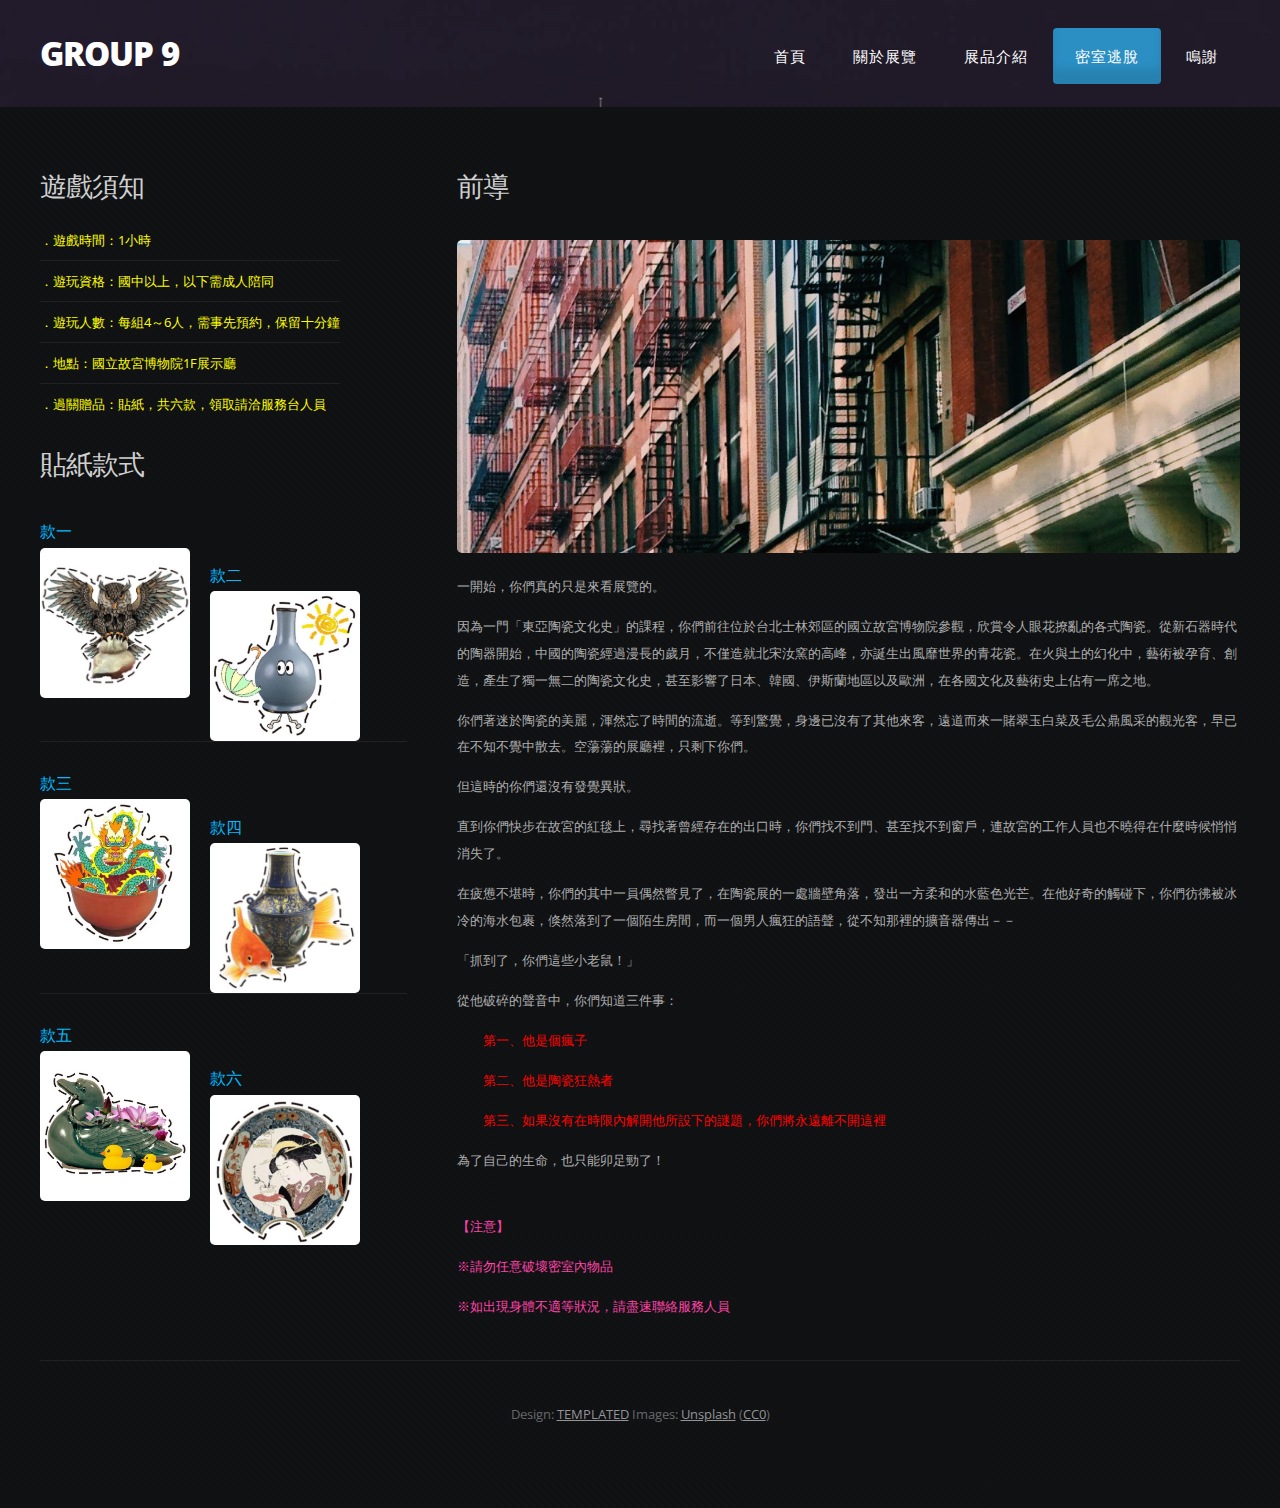
==== escape.html @ 2a30078f "Add files via upload" ====
<!DOCTYPE HTML>
<!--
	MegaCorp by TEMPLATED
    templated.co @templatedco
    Released for free under the Creative Commons Attribution 3.0 license (templated.co/license)
-->
<html>
	<head>
		<title>故宮陶瓷展與密室逃脫-密室逃脫</title>
		<meta http-equiv="content-type" content="text/html; charset=utf-8" />
		<meta name="description" content="" />
		<meta name="keywords" content="" />
		<link href="http://fonts.googleapis.com/css?family=Open+Sans:400,300,600,700,800" rel="stylesheet" type="text/css" />
		<!--[if lte IE 8]><script src="js/html5shiv.js"></script><![endif]-->
        <script src="http://ajax.googleapis.com/ajax/libs/jquery/1.11.0/jquery.min.js"></script>
		<script src="js/skel.min.js"></script>
		<script src="js/skel-panels.min.js"></script>
		<script src="js/init.js"></script>
		<noscript>
			<link rel="stylesheet" href="css/skel-noscript.css" />
			<link rel="stylesheet" href="css/style.css" />
			<link rel="stylesheet" href="css/style-desktop.css" />
		</noscript>
	</head>
	<body>

		<!-- Header -->
		<div id="header-wrapper">
		
        	<div id="header" class="container">
            
            	<div id="logo"><h1><a href="https://silvercat80235.github.io/group9-roomescape/">GROUP 9</a></h1></div>
                <nav id="nav">
                    <ul>
                        <li><a href="index.html">首頁</a></li>
                        <li><a href="exhibition.html">關於展覽</a></li>
                        <li><a href="introduction.html">展品介紹</a></li>
                        <li class="current_page_item"><a href="escape.html">密室逃脫</a></li>
                        <li><a href="thanks.html">鳴謝</a></li>
                    </ul>
                </nav>
                
            </div>

		</div>
		<!-- Header Ends Here -->

		<!-- Page -->
        
        	<div id="page">
            	<div class="container">
                	<div class="row">
                    
                    	<div id="sidebar" class="4u">
                        	<div class="row">
                                <section id="box2">
                                    <h2>遊戲須知</h2>
                                    <ul class="style4">
                                        <li class="first"><font color="yellow">．遊戲時間：1小時</font></li>
                                        <li><font color="yellow">．遊玩資格：國中以上，以下需成人陪同</font></li>
                                        <li><font color="yellow">．遊玩人數：每組4～6人，需事先預約，保留十分鐘</font></li>
                                        <li><font color="yellow">．地點：國立故宮博物院1F展示廳</font></li>
                                        <li><font color="yellow">．過關贈品：貼紙，共六款，領取請洽服務台人員</font></li>

                                    </ul>
                                </section>
                            </div>
                            <br>
                            <section id="box2">
                                <h2>貼紙款式</h2>
                                <ul class="style2">
                                    <li class="first">
                                        <p><font color="#00BBFF" size="3">款一</font></p>
                                        <img src="images/sticker1.jpg" alt="" width="150" height="150">
                                        <p><font color="#00BBFF" size="3">款二</font></p>
                                        <img src="images/sticker2.jpg" alt="" width="150" height="150">    
                                    </li>
                                    <li>
                                         <p><font color="#00BBFF" size="3">款三</font></p>
                                        <img src="images/sticker3.jpg" alt="" width="150" height="150">
                                         <p><font color="#00BBFF" size="3">款四</font></p>
                                        <img src="images/sticker4.jpg" alt="" width="150" height="150">
                                    </li>
                                    <li>
                                         <p><font color="#00BBFF" size="3">款五</font></p>
                                        <img src="images/sticker5.jpg" alt="" width="150" height="150">
                                         <p><font color="#00BBFF" size="3">款六</font></p>
                                        <img src="images/sticker6.jpg" alt="" width="150" height="150">
                                    </li>
                                </ul>
                            </section>
                        </div>

                    	<div id="content" class="8u skel-cell-important">
                        	<article>
                            	<header>
                                    <h2>前導</h2>
                                </header>
                                <a href="#" class="image-style1"><img src="images/pic01.jpg" alt=""></a>
                                <p><font color="#ADADAD">一開始，你們真的只是來看展覽的。</font></p>
                                <p><font color="#ADADAD">因為一門「東亞陶瓷文化史」的課程，你們前往位於台北士林郊區的國立故宮博物院參觀，欣賞令人眼花撩亂的各式陶瓷。從新石器時代的陶器開始，中國的陶瓷經過漫長的歲月，不僅造就北宋汝窯的高峰，亦誕生出風靡世界的青花瓷。在火與土的幻化中，藝術被孕育、創造，產生了獨一無二的陶瓷文化史，甚至影響了日本、韓國、伊斯蘭地區以及歐洲，在各國文化及藝術史上佔有一席之地。</font></p>
                                <p><font color="#ADADAD">你們著迷於陶瓷的美麗，渾然忘了時間的流逝。等到驚覺，身邊已沒有了其他來客，遠道而來一賭翠玉白菜及毛公鼎風采的觀光客，早已在不知不覺中散去。空蕩蕩的展廳裡，只剩下你們。</font></p>
                                <p><font color="#ADADAD">但這時的你們還沒有發覺異狀。</font></p>
                                <p><font color="#ADADAD">直到你們快步在故宮的紅毯上，尋找著曾經存在的出口時，你們找不到門、甚至找不到窗戶，連故宮的工作人員也不曉得在什麼時候悄悄消失了。</font></p>
                                <p><font color="#ADADAD">在疲憊不堪時，你們的其中一員偶然瞥見了，在陶瓷展的一處牆壁角落，發出一方柔和的水藍色光芒。在他好奇的觸碰下，你們彷彿被冰冷的海水包裹，倏然落到了一個陌生房間，而一個男人瘋狂的語聲，從不知那裡的擴音器傳出－－</font></p>
                                <p><font color="#ADADAD">「抓到了，你們這些小老鼠！」</font></p>
                                <p><font color="#ADADAD">從他破碎的聲音中，你們知道三件事：</font></p>
                                <p><font color="red">　　第一、他是個瘋子</font></p>
                                <p><font color="red">　　第二、他是陶瓷狂熱者</font></p>
                                <p><font color="red">　　第三、如果沒有在時限內解開他所設下的謎題，你們將永遠離不開這裡</font></p>
                                <p><font color="#ADADAD">為了自己的生命，也只能卯足勁了！</font></p>
                                
        <br>
        <p><font color="#FF44AA">【注意】</font></p>
        <p><font color="#FF44AA">※請勿任意破壞密室內物品</font></p>
        <p><font color="#FF44AA">※如出現身體不適等狀況，請盡速聯絡服務人員</font></p>
                            </article>
                        </div>
                    
                    </div>
                </div>
            </div>
            
		<!-- /Page -->

		<!-- Copyright -->
            <div id="copyright" class="container">
                Design: <a href="http://templated.co">TEMPLATED</a> Images: <a href="http://unsplash.com">Unsplash</a> (<a href="http://unsplash.com/cc0">CC0</a>)
            </div>


	</body>
</html>
---- css/skel-noscript.css ----
/* Resets (http://meyerweb.com/eric/tools/css/reset/ | v2.0 | 20110126 | License: none (public domain)) */

	html,body,div,span,applet,object,iframe,h1,h2,h3,h4,h5,h6,p,blockquote,pre,a,abbr,acronym,address,big,cite,code,del,dfn,em,img,ins,kbd,q,s,samp,small,strike,strong,sub,sup,tt,var,b,u,i,center,dl,dt,dd,ol,ul,li,fieldset,form,label,legend,table,caption,tbody,tfoot,thead,tr,th,td,article,aside,canvas,details,embed,figure,figcaption,footer,header,hgroup,menu,nav,output,ruby,section,summary,time,mark,audio,video{margin:0;padding:0;border:0;font-size:100%;font:inherit;vertical-align:baseline;}article,aside,details,figcaption,figure,footer,header,hgroup,menu,nav,section{display:block;}body{line-height:1;}ol,ul{list-style:none;}blockquote,q{quotes:none;}blockquote:before,blockquote:after,q:before,q:after{content:'';content:none;}table{border-collapse:collapse;border-spacing:0;}body{-webkit-text-size-adjust:none}

/* Box Model */

	*, *:before, *:after {
		-moz-box-sizing: border-box;
		-webkit-box-sizing: border-box;
		-o-box-sizing: border-box;
		-ms-box-sizing: border-box;
		box-sizing: border-box;
	}

/* Container */

	body {
		min-width: 1200px;
	}

	.container {
		width: 1200px;
		margin-left: auto;
		margin-right: auto;
	}

	/* Modifiers */
	
		.container.small {
			width: 900px;
		}

		.container.big {
			width: 100%;
			max-width: 1500px;
			min-width: 1200px;
		}

/* Grid */

	/* Cells */

		.\31 2u { width: 100% }
		.\31 1u { width: 91.6666666667% }
		.\31 0u { width: 83.3333333333% }
		.\39 u { width: 75% }
		.\38 u { width: 66.6666666667% }
		.\37 u { width: 58.3333333333% }
		.\36 u { width: 50% }
		.\35 u { width: 41.6666666667% }
		.\34 u { width: 33.3333333333% }
		.\33 u { width: 25% }
		.\32 u { width: 16.6666666667% }
		.\31 u { width: 8.3333333333% }
		.\-11u { margin-left: 91.6666666667% }
		.\-10u { margin-left: 83.3333333333% }
		.\-9u { margin-left: 75% }
		.\-8u { margin-left: 66.6666666667% }
		.\-7u { margin-left: 58.3333333333% }
		.\-6u { margin-left: 50% }
		.\-5u { margin-left: 41.6666666667% }
		.\-4u { margin-left: 33.3333333333% }
		.\-3u { margin-left: 25% }
		.\-2u { margin-left: 16.6666666667% }
		.\-1u { margin-left: 8.3333333333% }

		.row > * {
			padding: 50px 0 0 50px;
			float: left;
			-moz-box-sizing: border-box;
			-webkit-box-sizing: border-box;
			-o-box-sizing: border-box;
			-ms-box-sizing: border-box;
			box-sizing: border-box;
		}

		.row + .row > * {
			padding-top: 50px;
		}

		.row {
			margin-left: -50px;
		}

	/* Rows */

		.row:after {
			content: '';
			display: block;
			clear: both;
			height: 0;
		}

		.row:first-child > * {
			padding-top: 0;
		}

		.row > * {
			padding-top: 0;
		}

		/* Modifiers */

			/* Flush */

				.row.flush {
					margin-left: 0;
				}

				.row.flush > * {
					padding: 0 !important;
				}

			/* Quarter */

				.row.quarter > * {
					padding: 12.5px 0 0 12.5px;
				}

				.row.quarter + .row.quarter > * {
					padding-top: 12.5px;
				}

				.row.quarter {
					margin-left: -12.5px;
				}

			/* Half */

				.row.half > * {
					padding: 25px 0 0 25px;
				}

				.row.half + .row.half > * {
					padding-top: 25px;
				}

				.row.half {
					margin-left: -25px;
				}

			/* One and (a) Half */

				.row.oneandhalf > * {
					padding: 75px 0 0 75px;
				}

				.row.oneandhalf + .row.oneandhalf > * {
					padding-top: 75px;
				}

				.row.oneandhalf {
					margin-left: -75px;
				}

			/* Double */

				.row.double > * {
					padding: 100px 0 0 100px;
				}

				.row.double + .row.double > * {
					padding-top: 100px;
				}

				.row.double {
					margin-left: -100px;
				}
---- css/style.css ----
@charset 'UTF-8';
@font-face{font-family:'FontAwesome';src:url('font/fontawesome-webfont.eot?v=4.0.1');src:url('font/fontawesome-webfont.eot?#iefix&v=4.0.1') format('embedded-opentype'),url('font/fontawesome-webfont.woff?v=4.0.1') format('woff'),url('font/fontawesome-webfont.ttf?v=4.0.1') format('truetype'),url('font/fontawesome-webfont.svg?v=4.0.1#fontawesomeregular') format('svg');font-weight:normal;font-style:normal}

/*
	MegaCorp by TEMPLATED
    templated.co @templatedco
    Released for free under the Creative Commons Attribution 3.0 license (templated.co/license)
*/

body
{
	margin: 0;
	padding: 0em;
	line-height: 2em;
	font-family: 'Open Sans', sans-serif;
	font-size: 10pt;
	color: #686868;
}

body, #skel-panels-pageWrapper
{
	background: #101214 url(images/main-bg.png) repeat;
}

h1, h2, h3 {
	margin: 0;
	padding: 0;
	font-weight: 300;
	color: #CFCFCF;
}

h2
{
	letter-spacing: -1px;
	font-size: 2.00em;
}

p, ol, ul
{
	margin-top: 1em;
}

p
{
}

a
{
	text-decoration: underline;
	color: #909090;
}

a:hover
{
	text-decoration: none;
}

/* Image Style 1 */

	.image-style1
	{
		display: block;
		width: 100%;
	}
	
/* Buttons Style 1 */


	.button
	{
		position: relative;
		display: inline-block;
		background: #2B8FC4;
		padding: 0.8em 2em;
		border-radius: 4px;
		text-decoration: none;
		font-size: 1.2em;
		font-weight: 300;
		color: #FFF !important;
		-moz-transition: color 0.35s ease-in-out, background-color 0.35s ease-in-out;
		-webkit-transition: color 0.35s ease-in-out, background-color 0.35s ease-in-out;
		-o-transition: color 0.35s ease-in-out, background-color 0.35s ease-in-out;
		-ms-transition: color 0.35s ease-in-out, background-color 0.35s ease-in-out;
		transition: color 0.35s ease-in-out, background-color 0.35s ease-in-out;
		text-align: center;
	}

	.button:hover
	{
		background: #167cb2;
		color: #FFF !important;
	}

	.button-alt
	{
		padding: 0.9em 2em;
		font-size: 1.5em;
	}

/* List Style 1 */

	ul.style1
	{
	}
	
	ul.style1 li
	{
		padding: 0.75em 0 0.75em 0em;
		background: url(images/bullet-icon.png) no-repeat left 50%;
	}
	
	ul.style1 a
	{
		display: block;
		padding-left: 1.50em;
		text-decoration: none;
		color: #909090;
	}
	
	ul.style1 a:hover
	{
		text-decoration: underline;
	}

/* List Style 2 */

	ul.style2 {
		overflow: hidden;
		margin: 0em;
		padding: 0em;
		list-style: none;
	}
	
	ul.style2 li {
		clear: both;
		padding: 1em 0em 2em 0em;
		border-top: 1px solid #212124;
	}
	
	ul.style2 p
	{
		line-height: 2.20em;
	}
	
	ul.style2 a {
		text-decoration: none;
		color: #909090;
	}
	
	ul.style2 a:hover {
		text-decoration: underline;
	}
	
	
	ul.style2 img {
		float: left;
		margin-right: 1.5em;
		border-radius: 5px;
	}
	
	ul.style2 .first {
		padding-top: 0;
		border-top: none;
	}
	
/* List style 3 */

	ul.style3 {
		margin: 0em;
		padding: 0em 0em 0em 0em;
		list-style: none;
	}
	
	
	ul.style3 li {
		padding: 1.75em 0em 1.50em 0em;
		border-top: 1px solid #212124;
	}
	
	ul.style3 .heading-title {
		font-size: 1.10em;
		font-weight: bold;
		color: #B8B8B8;
	}
	
	ul.style3 .date {
		display: inline-block;
		margin: 0em 1em 1em 0em;
		text-transform: uppercase;
		font-size: .80em;
		background: #2B8FC4;
		border-radius: 5px;
		border: 1px solid #165272;
		box-shadow: 0px 1px 5px rgba(0,0,0,.4);
		color: #FFFFFF;
	}
	
	ul.style3 .date a
	{
		display: inline-block;
		padding: .5em 1em;
		letter-spacing: 1px;
		border-radius: 5px;
		text-align: center;
		text-decoration: none;
		text-transform: uppercase;
		font-size: 1.10em;
		font-weight: 400;
		color: #FFFFFF;
	}

	ul.style3 a 
	{
		text-decoration: none;
		color: #909090;
	}
	
	ul.style3 a:hover 
	{
		text-decoration: underline;
	}
	
	ul.style3 .first {
		border-top: none;
	}

/* List style 4 */

	ul.style4 {
		overflow: hidden;
		margin: 0em;
		padding: 0em;
		list-style: none;
	}
	
	ul.style4 li {
		padding: 0.50em 0em;
		border-top: 1px solid #212124;
	}
	
	ul.style4 a {
		padding-left: 1em;
		background: url(images/list-bullet.png) no-repeat left 50%;
		text-decoration: none;
		color: #909090;
	}
	
	ul.style4 a:hover {
		text-decoration: underline;
		color: #868686;
	}
	
	ul.style4 h3
	{
		padding: 0 0 0.75em 0;
		font-size: 1.10em;
		font-weight: 700;
		color: #B8B8B8;
	}
	
	
	ul.style4 .first {
		padding-top: 0;
		border-top: none;
	}

/* List style 5 */

	ul.style5 
	{
		margin-left: 4em;
	}
	
	ul.style5 li
	{
		line-height: 1.75em;
		list-style: decimal;
	}

/*********************************************************************************/
/* Icons                                                                         */
/* Powered by Font Awesome by Dave Gandy | http://fontawesome.io                 */
/* Licensed under the SIL OFL 1.1 (font), MIT (CSS)                              */
/*********************************************************************************/

	.fa
	{
		text-decoration: none;
	}

		.fa.solo
		{
		}
		
			.fa.solo span
			{
				display: none;
			}

		.fa:before
		{
			display:inline-block;
			font-family: FontAwesome;
			font-size: 1.25em;
			text-decoration: none;
			font-style: normal;
			font-weight: normal;
			line-height: 1;
			-webkit-font-smoothing:antialiased;
			-moz-osx-font-smoothing:grayscale;
		}

		.fa-lg{font-size:1.3333333333333333em;line-height:.75em;vertical-align:-15%}
		.fa-2x{font-size:2em}
		.fa-3x{font-size:3em}
		.fa-4x{font-size:4em}
		.fa-5x{font-size:5em}
		.fa-fw{width:1.2857142857142858em;text-align:center}
		.fa-ul{padding-left:0;margin-left:2.142857142857143em;list-style-type:none}.fa-ul>li{position:relative}
		.fa-li{position:absolute;left:-2.142857142857143em;width:2.142857142857143em;top:.14285714285714285em;text-align:center}.fa-li.fa-lg{left:-1.8571428571428572em}
		.fa-border{padding:.2em .25em .15em;border:solid .08em #eee;border-radius:.1em}
		.pull-right{float:right}
		.pull-left{float:left}
		.fa.pull-left{margin-right:.3em}
		.fa.pull-right{margin-left:.3em}
		.fa-spin{-webkit-animation:spin 2s infinite linear;-moz-animation:spin 2s infinite linear;-o-animation:spin 2s infinite linear;animation:spin 2s infinite linear}
		@-moz-keyframes spin{0%{-moz-transform:rotate(0deg)} 100%{-moz-transform:rotate(359deg)}}@-webkit-keyframes spin{0%{-webkit-transform:rotate(0deg)} 100%{-webkit-transform:rotate(359deg)}}@-o-keyframes spin{0%{-o-transform:rotate(0deg)} 100%{-o-transform:rotate(359deg)}}@-ms-keyframes spin{0%{-ms-transform:rotate(0deg)} 100%{-ms-transform:rotate(359deg)}}@keyframes spin{0%{transform:rotate(0deg)} 100%{transform:rotate(359deg)}}.fa-rotate-90{filter:progid:DXImageTransform.Microsoft.BasicImage(rotation=1);-webkit-transform:rotate(90deg);-moz-transform:rotate(90deg);-ms-transform:rotate(90deg);-o-transform:rotate(90deg);transform:rotate(90deg)}
		.fa-rotate-180{filter:progid:DXImageTransform.Microsoft.BasicImage(rotation=2);-webkit-transform:rotate(180deg);-moz-transform:rotate(180deg);-ms-transform:rotate(180deg);-o-transform:rotate(180deg);transform:rotate(180deg)}
		.fa-rotate-270{filter:progid:DXImageTransform.Microsoft.BasicImage(rotation=3);-webkit-transform:rotate(270deg);-moz-transform:rotate(270deg);-ms-transform:rotate(270deg);-o-transform:rotate(270deg);transform:rotate(270deg)}
		.fa-flip-horizontal{filter:progid:DXImageTransform.Microsoft.BasicImage(rotation=0, mirror=1);-webkit-transform:scale(-1, 1);-moz-transform:scale(-1, 1);-ms-transform:scale(-1, 1);-o-transform:scale(-1, 1);transform:scale(-1, 1)}
		.fa-flip-vertical{filter:progid:DXImageTransform.Microsoft.BasicImage(rotation=2, mirror=1);-webkit-transform:scale(1, -1);-moz-transform:scale(1, -1);-ms-transform:scale(1, -1);-o-transform:scale(1, -1);transform:scale(1, -1)}
		.fa-stack{position:relative;display:inline-block;width:2em;height:2em;line-height:2em;vertical-align:middle}
		.fa-stack-1x,.fa-stack-2x{position:absolute;left:0;width:100%;text-align:center}
		.fa-stack-1x{line-height:inherit}
		.fa-stack-2x{font-size:2em}
		.fa-inverse{color:#fff}
		.fa-glass:before{content:"\f000"}
		.fa-music:before{content:"\f001"}
		.fa-search:before{content:"\f002"}
		.fa-envelope-o:before{content:"\f003"}
		.fa-heart:before{content:"\f004"}
		.fa-star:before{content:"\f005"}
		.fa-star-o:before{content:"\f006"}
		.fa-user:before{content:"\f007"}
		.fa-film:before{content:"\f008"}
		.fa-th-large:before{content:"\f009"}
		.fa-th:before{content:"\f00a"}
		.fa-th-list:before{content:"\f00b"}
		.fa-check:before{content:"\f00c"}
		.fa-times:before{content:"\f00d"}
		.fa-search-plus:before{content:"\f00e"}
		.fa-search-minus:before{content:"\f010"}
		.fa-power-off:before{content:"\f011"}
		.fa-signal:before{content:"\f012"}
		.fa-gear:before,.fa-cog:before{content:"\f013"}
		.fa-trash-o:before{content:"\f014"}
		.fa-home:before{content:"\f015"}
		.fa-file-o:before{content:"\f016"}
		.fa-clock-o:before{content:"\f017"}
		.fa-road:before{content:"\f018"}
		.fa-download:before{content:"\f019"}
		.fa-arrow-circle-o-down:before{content:"\f01a"}
		.fa-arrow-circle-o-up:before{content:"\f01b"}
		.fa-inbox:before{content:"\f01c"}
		.fa-play-circle-o:before{content:"\f01d"}
		.fa-rotate-right:before,.fa-repeat:before{content:"\f01e"}
		.fa-refresh:before{content:"\f021"}
		.fa-list-alt:before{content:"\f022"}
		.fa-lock:before{content:"\f023"}
		.fa-flag:before{content:"\f024"}
		.fa-headphones:before{content:"\f025"}
		.fa-volume-off:before{content:"\f026"}
		.fa-volume-down:before{content:"\f027"}
		.fa-volume-up:before{content:"\f028"}
		.fa-qrcode:before{content:"\f029"}
		.fa-barcode:before{content:"\f02a"}
		.fa-tag:before{content:"\f02b"}
		.fa-tags:before{content:"\f02c"}
		.fa-book:before{content:"\f02d"}
		.fa-bookmark:before{content:"\f02e"}
		.fa-print:before{content:"\f02f"}
		.fa-camera:before{content:"\f030"}
		.fa-font:before{content:"\f031"}
		.fa-bold:before{content:"\f032"}
		.fa-italic:before{content:"\f033"}
		.fa-text-height:before{content:"\f034"}
		.fa-text-width:before{content:"\f035"}
		.fa-align-left:before{content:"\f036"}
		.fa-align-center:before{content:"\f037"}
		.fa-align-right:before{content:"\f038"}
		.fa-align-justify:before{content:"\f039"}
		.fa-list:before{content:"\f03a"}
		.fa-dedent:before,.fa-outdent:before{content:"\f03b"}
		.fa-indent:before{content:"\f03c"}
		.fa-video-camera:before{content:"\f03d"}
		.fa-picture-o:before{content:"\f03e"}
		.fa-pencil:before{content:"\f040"}
		.fa-map-marker:before{content:"\f041"}
		.fa-adjust:before{content:"\f042"}
		.fa-tint:before{content:"\f043"}
		.fa-edit:before,.fa-pencil-square-o:before{content:"\f044"}
		.fa-share-square-o:before{content:"\f045"}
		.fa-check-square-o:before{content:"\f046"}
		.fa-move:before{content:"\f047"}
		.fa-step-backward:before{content:"\f048"}
		.fa-fast-backward:before{content:"\f049"}
		.fa-backward:before{content:"\f04a"}
		.fa-play:before{content:"\f04b"}
		.fa-pause:before{content:"\f04c"}
		.fa-stop:before{content:"\f04d"}
		.fa-forward:before{content:"\f04e"}
		.fa-fast-forward:before{content:"\f050"}
		.fa-step-forward:before{content:"\f051"}
		.fa-eject:before{content:"\f052"}
		.fa-chevron-left:before{content:"\f053"}
		.fa-chevron-right:before{content:"\f054"}
		.fa-plus-circle:before{content:"\f055"}
		.fa-minus-circle:before{content:"\f056"}
		.fa-times-circle:before{content:"\f057"}
		.fa-check-circle:before{content:"\f058"}
		.fa-question-circle:before{content:"\f059"}
		.fa-info-circle:before{content:"\f05a"}
		.fa-crosshairs:before{content:"\f05b"}
		.fa-times-circle-o:before{content:"\f05c"}
		.fa-check-circle-o:before{content:"\f05d"}
		.fa-ban:before{content:"\f05e"}
		.fa-arrow-left:before{content:"\f060"}
		.fa-arrow-right:before{content:"\f061"}
		.fa-arrow-up:before{content:"\f062"}
		.fa-arrow-down:before{content:"\f063"}
		.fa-mail-forward:before,.fa-share:before{content:"\f064"}
		.fa-resize-full:before{content:"\f065"}
		.fa-resize-small:before{content:"\f066"}
		.fa-plus:before{content:"\f067"}
		.fa-minus:before{content:"\f068"}
		.fa-asterisk:before{content:"\f069"}
		.fa-exclamation-circle:before{content:"\f06a"}
		.fa-gift:before{content:"\f06b"}
		.fa-leaf:before{content:"\f06c"}
		.fa-fire:before{content:"\f06d"}
		.fa-eye:before{content:"\f06e"}
		.fa-eye-slash:before{content:"\f070"}
		.fa-warning:before,.fa-exclamation-triangle:before{content:"\f071"}
		.fa-plane:before{content:"\f072"}
		.fa-calendar:before{content:"\f073"}
		.fa-random:before{content:"\f074"}
		.fa-comment:before{content:"\f075"}
		.fa-magnet:before{content:"\f076"}
		.fa-chevron-up:before{content:"\f077"}
		.fa-chevron-down:before{content:"\f078"}
		.fa-retweet:before{content:"\f079"}
		.fa-shopping-cart:before{content:"\f07a"}
		.fa-folder:before{content:"\f07b"}
		.fa-folder-open:before{content:"\f07c"}
		.fa-resize-vertical:before{content:"\f07d"}
		.fa-resize-horizontal:before{content:"\f07e"}
		.fa-bar-chart-o:before{content:"\f080"}
		.fa-twitter-square:before{content:"\f081"}
		.fa-facebook-square:before{content:"\f082"}
		.fa-camera-retro:before{content:"\f083"}
		.fa-key:before{content:"\f084"}
		.fa-gears:before,.fa-cogs:before{content:"\f085"}
		.fa-comments:before{content:"\f086"}
		.fa-thumbs-o-up:before{content:"\f087"}
		.fa-thumbs-o-down:before{content:"\f088"}
		.fa-star-half:before{content:"\f089"}
		.fa-heart-o:before{content:"\f08a"}
		.fa-sign-out:before{content:"\f08b"}
		.fa-linkedin-square:before{content:"\f08c"}
		.fa-thumb-tack:before{content:"\f08d"}
		.fa-external-link:before{content:"\f08e"}
		.fa-sign-in:before{content:"\f090"}
		.fa-trophy:before{content:"\f091"}
		.fa-github-square:before{content:"\f092"}
		.fa-upload:before{content:"\f093"}
		.fa-lemon-o:before{content:"\f094"}
		.fa-phone:before{content:"\f095"}
		.fa-square-o:before{content:"\f096"}
		.fa-bookmark-o:before{content:"\f097"}
		.fa-phone-square:before{content:"\f098"}
		.fa-twitter:before{content:"\f099"}
		.fa-facebook:before{content:"\f09a"}
		.fa-github:before{content:"\f09b"}
		.fa-unlock:before{content:"\f09c"}
		.fa-credit-card:before{content:"\f09d"}
		.fa-rss:before{content:"\f09e"}
		.fa-hdd-o:before{content:"\f0a0"}
		.fa-bullhorn:before{content:"\f0a1"}
		.fa-bell:before{content:"\f0f3"}
		.fa-certificate:before{content:"\f0a3"}
		.fa-hand-o-right:before{content:"\f0a4"}
		.fa-hand-o-left:before{content:"\f0a5"}
		.fa-hand-o-up:before{content:"\f0a6"}
		.fa-hand-o-down:before{content:"\f0a7"}
		.fa-arrow-circle-left:before{content:"\f0a8"}
		.fa-arrow-circle-right:before{content:"\f0a9"}
		.fa-arrow-circle-up:before{content:"\f0aa"}
		.fa-arrow-circle-down:before{content:"\f0ab"}
		.fa-globe:before{content:"\f0ac"}
		.fa-wrench:before{content:"\f0ad"}
		.fa-tasks:before{content:"\f0ae"}
		.fa-filter:before{content:"\f0b0"}
		.fa-briefcase:before{content:"\f0b1"}
		.fa-fullscreen:before{content:"\f0b2"}
		.fa-group:before{content:"\f0c0"}
		.fa-chain:before,.fa-link:before{content:"\f0c1"}
		.fa-cloud:before{content:"\f0c2"}
		.fa-flask:before{content:"\f0c3"}
		.fa-cut:before,.fa-scissors:before{content:"\f0c4"}
		.fa-copy:before,.fa-files-o:before{content:"\f0c5"}
		.fa-paperclip:before{content:"\f0c6"}
		.fa-save:before,.fa-floppy-o:before{content:"\f0c7"}
		.fa-square:before{content:"\f0c8"}
		.fa-reorder:before{content:"\f0c9"}
		.fa-list-ul:before{content:"\f0ca"}
		.fa-list-ol:before{content:"\f0cb"}
		.fa-strikethrough:before{content:"\f0cc"}
		.fa-underline:before{content:"\f0cd"}
		.fa-table:before{content:"\f0ce"}
		.fa-magic:before{content:"\f0d0"}
		.fa-truck:before{content:"\f0d1"}
		.fa-pinterest:before{content:"\f0d2"}
		.fa-pinterest-square:before{content:"\f0d3"}
		.fa-google-plus-square:before{content:"\f0d4"}
		.fa-google-plus:before{content:"\f0d5"}
		.fa-money:before{content:"\f0d6"}
		.fa-caret-down:before{content:"\f0d7"}
		.fa-caret-up:before{content:"\f0d8"}
		.fa-caret-left:before{content:"\f0d9"}
		.fa-caret-right:before{content:"\f0da"}
		.fa-columns:before{content:"\f0db"}
		.fa-unsorted:before,.fa-sort:before{content:"\f0dc"}
		.fa-sort-down:before,.fa-sort-asc:before{content:"\f0dd"}
		.fa-sort-up:before,.fa-sort-desc:before{content:"\f0de"}
		.fa-envelope:before{content:"\f0e0"}
		.fa-linkedin:before{content:"\f0e1"}
		.fa-rotate-left:before,.fa-undo:before{content:"\f0e2"}
		.fa-legal:before,.fa-gavel:before{content:"\f0e3"}
		.fa-dashboard:before,.fa-tachometer:before{content:"\f0e4"}
		.fa-comment-o:before{content:"\f0e5"}
		.fa-comments-o:before{content:"\f0e6"}
		.fa-flash:before,.fa-bolt:before{content:"\f0e7"}
		.fa-sitemap:before{content:"\f0e8"}
		.fa-umbrella:before{content:"\f0e9"}
		.fa-paste:before,.fa-clipboard:before{content:"\f0ea"}
		.fa-lightbulb-o:before{content:"\f0eb"}
		.fa-exchange:before{content:"\f0ec"}
		.fa-cloud-download:before{content:"\f0ed"}
		.fa-cloud-upload:before{content:"\f0ee"}
		.fa-user-md:before{content:"\f0f0"}
		.fa-stethoscope:before{content:"\f0f1"}
		.fa-suitcase:before{content:"\f0f2"}
		.fa-bell-o:before{content:"\f0a2"}
		.fa-coffee:before{content:"\f0f4"}
		.fa-cutlery:before{content:"\f0f5"}
		.fa-file-text-o:before{content:"\f0f6"}
		.fa-building:before{content:"\f0f7"}
		.fa-hospital:before{content:"\f0f8"}
		.fa-ambulance:before{content:"\f0f9"}
		.fa-medkit:before{content:"\f0fa"}
		.fa-fighter-jet:before{content:"\f0fb"}
		.fa-beer:before{content:"\f0fc"}
		.fa-h-square:before{content:"\f0fd"}
		.fa-plus-square:before{content:"\f0fe"}
		.fa-angle-double-left:before{content:"\f100"}
		.fa-angle-double-right:before{content:"\f101"}
		.fa-angle-double-up:before{content:"\f102"}
		.fa-angle-double-down:before{content:"\f103"}
		.fa-angle-left:before{content:"\f104"}
		.fa-angle-right:before{content:"\f105"}
		.fa-angle-up:before{content:"\f106"}
		.fa-angle-down:before{content:"\f107"}
		.fa-desktop:before{content:"\f108"}
		.fa-laptop:before{content:"\f109"}
		.fa-tablet:before{content:"\f10a"}
		.fa-mobile-phone:before,.fa-mobile:before{content:"\f10b"}
		.fa-circle-o:before{content:"\f10c"}
		.fa-quote-left:before{content:"\f10d"}
		.fa-quote-right:before{content:"\f10e"}
		.fa-spinner:before{content:"\f110"}
		.fa-circle:before{content:"\f111"}
		.fa-mail-reply:before,.fa-reply:before{content:"\f112"}
		.fa-github-alt:before{content:"\f113"}
		.fa-folder-o:before{content:"\f114"}
		.fa-folder-open-o:before{content:"\f115"}
		.fa-expand-o:before{content:"\f116"}
		.fa-collapse-o:before{content:"\f117"}
		.fa-smile-o:before{content:"\f118"}
		.fa-frown-o:before{content:"\f119"}
		.fa-meh-o:before{content:"\f11a"}
		.fa-gamepad:before{content:"\f11b"}
		.fa-keyboard-o:before{content:"\f11c"}
		.fa-flag-o:before{content:"\f11d"}
		.fa-flag-checkered:before{content:"\f11e"}
		.fa-terminal:before{content:"\f120"}
		.fa-code:before{content:"\f121"}
		.fa-reply-all:before{content:"\f122"}
		.fa-mail-reply-all:before{content:"\f122"}
		.fa-star-half-empty:before,.fa-star-half-full:before,.fa-star-half-o:before{content:"\f123"}
		.fa-location-arrow:before{content:"\f124"}
		.fa-crop:before{content:"\f125"}
		.fa-code-fork:before{content:"\f126"}
		.fa-unlink:before,.fa-chain-broken:before{content:"\f127"}
		.fa-question:before{content:"\f128"}
		.fa-info:before{content:"\f129"}
		.fa-exclamation:before{content:"\f12a"}
		.fa-superscript:before{content:"\f12b"}
		.fa-subscript:before{content:"\f12c"}
		.fa-eraser:before{content:"\f12d"}
		.fa-puzzle-piece:before{content:"\f12e"}
		.fa-microphone:before{content:"\f130"}
		.fa-microphone-slash:before{content:"\f131"}
		.fa-shield:before{content:"\f132"}
		.fa-calendar-o:before{content:"\f133"}
		.fa-fire-extinguisher:before{content:"\f134"}
		.fa-rocket:before{content:"\f135"}
		.fa-maxcdn:before{content:"\f136"}
		.fa-chevron-circle-left:before{content:"\f137"}
		.fa-chevron-circle-right:before{content:"\f138"}
		.fa-chevron-circle-up:before{content:"\f139"}
		.fa-chevron-circle-down:before{content:"\f13a"}
		.fa-html5:before{content:"\f13b"}
		.fa-css3:before{content:"\f13c"}
		.fa-anchor:before{content:"\f13d"}
		.fa-unlock-o:before{content:"\f13e"}
		.fa-bullseye:before{content:"\f140"}
		.fa-ellipsis-horizontal:before{content:"\f141"}
		.fa-ellipsis-vertical:before{content:"\f142"}
		.fa-rss-square:before{content:"\f143"}
		.fa-play-circle:before{content:"\f144"}
		.fa-ticket:before{content:"\f145"}
		.fa-minus-square:before{content:"\f146"}
		.fa-minus-square-o:before{content:"\f147"}
		.fa-level-up:before{content:"\f148"}
		.fa-level-down:before{content:"\f149"}
		.fa-check-square:before{content:"\f14a"}
		.fa-pencil-square:before{content:"\f14b"}
		.fa-external-link-square:before{content:"\f14c"}
		.fa-share-square:before{content:"\f14d"}
		.fa-compass:before{content:"\f14e"}
		.fa-toggle-down:before,.fa-caret-square-o-down:before{content:"\f150"}
		.fa-toggle-up:before,.fa-caret-square-o-up:before{content:"\f151"}
		.fa-toggle-right:before,.fa-caret-square-o-right:before{content:"\f152"}
		.fa-euro:before,.fa-eur:before{content:"\f153"}
		.fa-gbp:before{content:"\f154"}
		.fa-dollar:before,.fa-usd:before{content:"\f155"}
		.fa-rupee:before,.fa-inr:before{content:"\f156"}
		.fa-cny:before,.fa-rmb:before,.fa-yen:before,.fa-jpy:before{content:"\f157"}
		.fa-ruble:before,.fa-rouble:before,.fa-rub:before{content:"\f158"}
		.fa-won:before,.fa-krw:before{content:"\f159"}
		.fa-bitcoin:before,.fa-btc:before{content:"\f15a"}
		.fa-file:before{content:"\f15b"}
		.fa-file-text:before{content:"\f15c"}
		.fa-sort-alpha-asc:before{content:"\f15d"}
		.fa-sort-alpha-desc:before{content:"\f15e"}
		.fa-sort-amount-asc:before{content:"\f160"}
		.fa-sort-amount-desc:before{content:"\f161"}
		.fa-sort-numeric-asc:before{content:"\f162"}
		.fa-sort-numeric-desc:before{content:"\f163"}
		.fa-thumbs-up:before{content:"\f164"}
		.fa-thumbs-down:before{content:"\f165"}
		.fa-youtube-square:before{content:"\f166"}
		.fa-youtube:before{content:"\f167"}
		.fa-xing:before{content:"\f168"}
		.fa-xing-square:before{content:"\f169"}
		.fa-youtube-play:before{content:"\f16a"}
		.fa-dropbox:before{content:"\f16b"}
		.fa-stack-overflow:before{content:"\f16c"}
		.fa-instagram:before{content:"\f16d"}
		.fa-flickr:before{content:"\f16e"}
		.fa-adn:before{content:"\f170"}
		.fa-bitbucket:before{content:"\f171"}
		.fa-bitbucket-square:before{content:"\f172"}
		.fa-tumblr:before{content:"\f173"}
		.fa-tumblr-square:before{content:"\f174"}
		.fa-long-arrow-down:before{content:"\f175"}
		.fa-long-arrow-up:before{content:"\f176"}
		.fa-long-arrow-left:before{content:"\f177"}
		.fa-long-arrow-right:before{content:"\f178"}
		.fa-apple:before{content:"\f179"}
		.fa-windows:before{content:"\f17a"}
		.fa-android:before{content:"\f17b"}
		.fa-linux:before{content:"\f17c"}
		.fa-dribbble:before{content:"\f17d"}
		.fa-skype:before{content:"\f17e"}
		.fa-foursquare:before{content:"\f180"}
		.fa-trello:before{content:"\f181"}
		.fa-female:before{content:"\f182"}
		.fa-male:before{content:"\f183"}
		.fa-gittip:before{content:"\f184"}
		.fa-sun-o:before{content:"\f185"}
		.fa-moon-o:before{content:"\f186"}
		.fa-archive:before{content:"\f187"}
		.fa-bug:before{content:"\f188"}
		.fa-vk:before{content:"\f189"}
		.fa-weibo:before{content:"\f18a"}
		.fa-renren:before{content:"\f18b"}
		.fa-pagelines:before{content:"\f18c"}
		.fa-stack-exchange:before{content:"\f18d"}
		.fa-arrow-circle-o-right:before{content:"\f18e"}
		.fa-arrow-circle-o-left:before{content:"\f190"}
		.fa-toggle-left:before,.fa-caret-square-o-left:before{content:"\f191"}
		.fa-dot-circle-o:before{content:"\f192"}
		.fa-wheelchair:before{content:"\f193"}
		.fa-vimeo-square:before{content:"\f194"}
		.fa-turkish-lira:before,.fa-try:before{content:"\f195"}


	/* FA Icons */
		
		.pennant
		{
			display: inline-block;
			margin-bottom: 0.50em;
			font-size: 3em;
			color: #FFF;
		}

/* Header */

	#header-wrapper
	{
		background: url(../images/cover.jpg) no-repeat center top;
		background-size: cover;
		position: relative;
	}
	
	#header-wrapper:before
	{
		content: '';
		position: absolute;
		left: 0;
		top: 0;
		width: 100%;
		height: 100%;
		background: rgba(60,50,70,0.5);
	}
	
	#header {
		position: relative;
		z-index: 1;
	}
	
	header
	{
		margin-bottom: 3em;
		position: relative;
	}

	header h2
	{
		display: block;
		margin: 0;
		padding: 0;
	}

	header .byline
	{
		display: block;
		margin: 1.50em 0em;
		line-height: 2em;
		font-weight: 200;
		color: rgba(255,255,255,.8);
	}

/* Banner */

	#banner
	{
		overflow: hidden;
		padding: 10em 0em;
		text-align: center;
		z-index: 1;
		position: relative;
	}

	#banner header h2
	{
		text-transform: uppercase;
		font-size: 3em;
		color: #FFF;
	}

	#banner header .byline
	{
		padding: 0em 5em;
		font-size: 1.50em;
	}
	
	#banner .button
	{
		margin-top: 1em;
	}

/* Wrapper */

	#wrapper
	{
		padding: 5em 0em 3em 0em;
	}

	#page
	{	
		padding: 5em 0em 3em 0em;
	}

/* Content */

	#content
	{
	}

	#content a img
	{
		display: block;
		width: 100%;
		margin-bottom: 1.50em;
		border-radius: 5px;
	}

	#content .main-title
	{
		font-size: 3.00em;
	}
	
	#content .button
	{
		margin-top: 2em;
	}

/* Sidebar */

	#sidebar
	{
	}
	
	#sidebar h2
	{
		margin-bottom: 1em;
	}

	#sidebar #box1
	{
		margin-bottom: 3em;
	}
	
	#sidebar #box2 .button
	{
		margin-top: 0;
	}
	
/* Two Column Area */

	#two-column
	{
		overflow: hidden;
		margin-top: 4em;
		padding: 4em 0em 0em 0em;
		border-top: 1px solid #212124;
	}

/* Featured Area */

	#featured-wrapper
	{
		position: relative;
		padding: 6em 0em;
		background: #0c0e0f;
		text-align: center;
	}
	
	#featured-wrapper .button
	{
		margin-top: 2em;
	}
	
	#featured-content
	{
		
	}

	#featured-content h2
	{
	}

	#featured-content img
	{
		float: left;
		margin: 0.85em 2em 0em 0em;
	}




/* Copyright */

	#copyright
	{
		overflow: hidden;
		padding: 3em 0em 6em 0em;
		border-top: 1px solid #212124;
		text-align: center;
	}
	
	#copyright p
	{
		font-size: 1em;
	}
	
	#copyright a
	{
		color: #949494;
	}
	
	#copyright a:hover
	{
		text-decoration: none;
	}
---- css/style-desktop.css ----
/*
	MegaCorp by TEMPLATED
    templated.co @templatedco
    Released for free under the Creative Commons Attribution 3.0 license (templated.co/license)
*/

/* Header */

#header {
	overflow: hidden;
	position: relative;
		height: 8em;
}

/* Logo */

	#logo {
		position: absolute;
		top: 3em;
		left: 0;
	}
	
	#logo h1 a {
		float: left;
		padding: 0em 0.25em 0em 0em;
		letter-spacing: -1px;
		text-decoration: none;
		text-transform: uppercase;
		font-size: 2.50em;
		font-weight: 800;
		color: #FFF;
	}
	
/* Menu */

	#nav {
		position: absolute;
		top: 1.1em;
		right: 0;
	}
	
	#nav ul {
		text-align: center;
	}
	
	#nav li {
		display: inline-block;
	}
	
	#nav a {
		display: block;
		float: left;
		padding: 1em 1.5em;
		border-radius: 4px;
		letter-spacing: 1px;
		text-decoration: none;
		text-transform: uppercase;
		font-size: 1.10em;
		color: #FFF;
		outline: 0;
	}
	
	#nav .current_page_item {
	}
	
	#nav .current_page_item a {
		background: #2B8FC4;
		box-shadow: inset 0px -15px 10px 0px rgba(0,0,0,0.10);
		text-shadow: none;
		color: #FFFFFF;
	}
	
	#nav a:hover {
	}
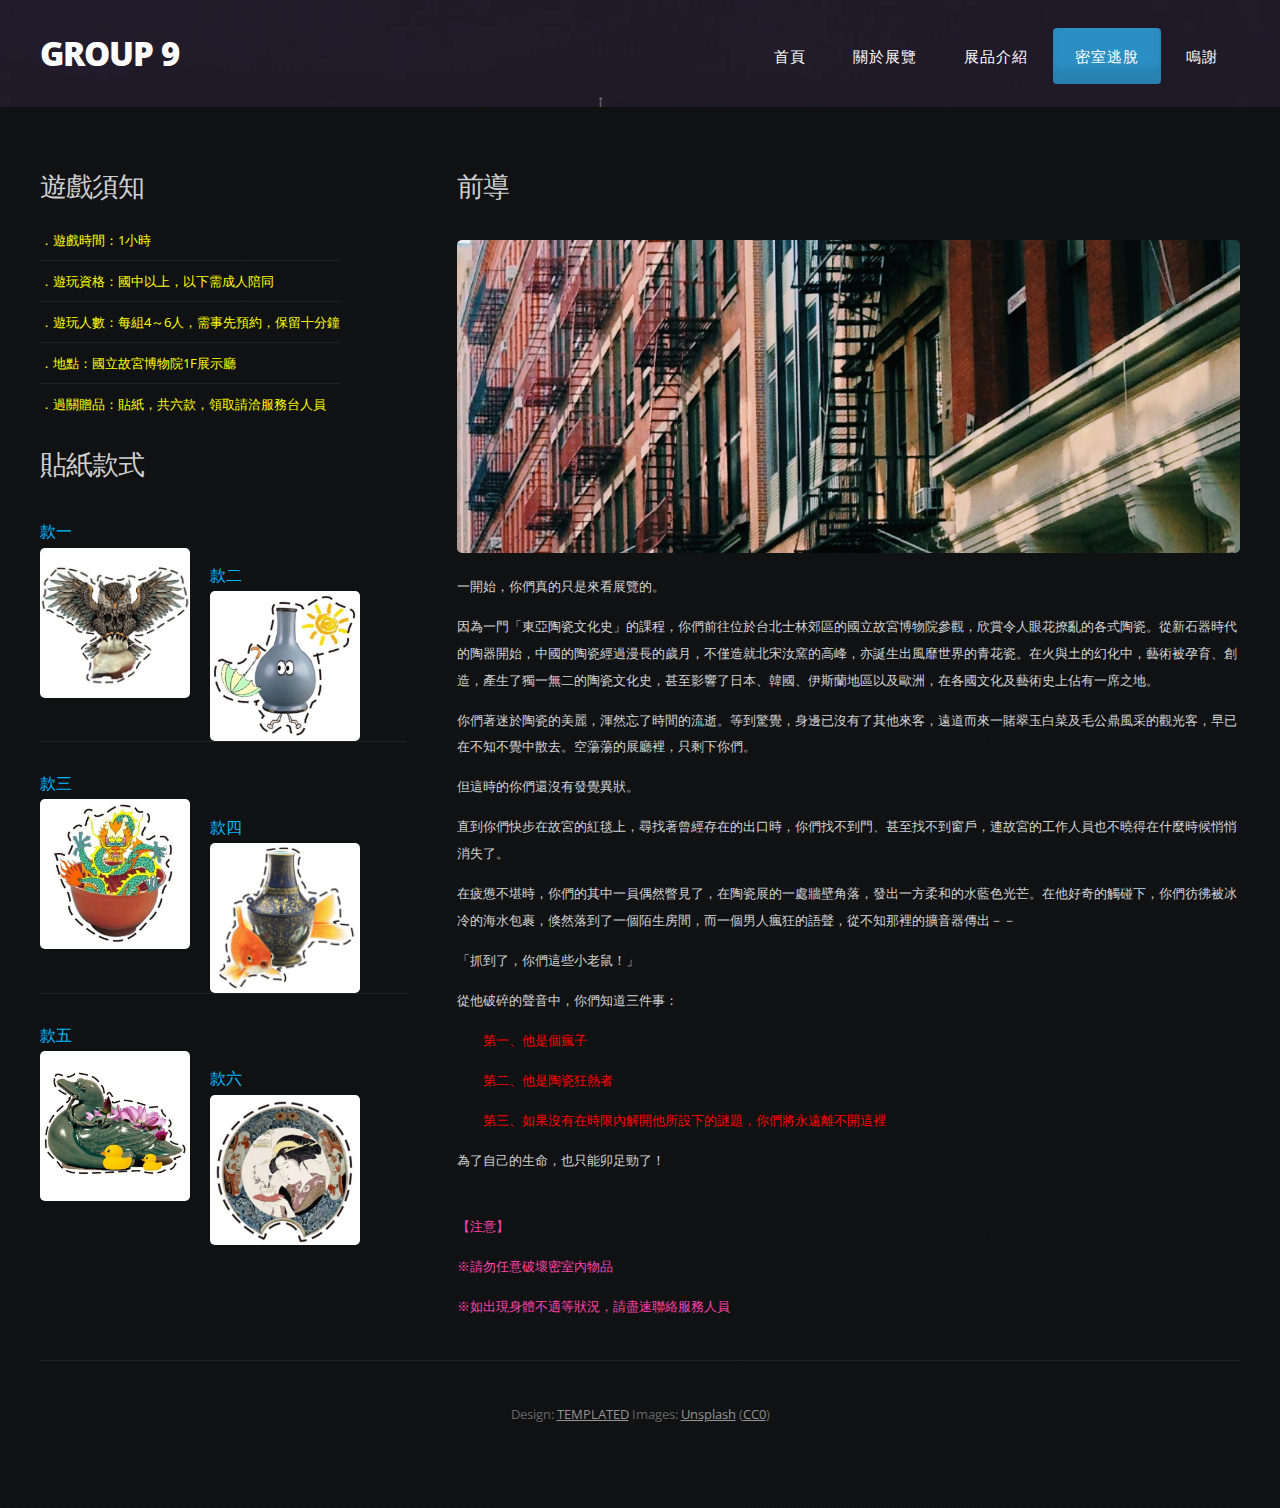
==== commit 4f851fc8: "Add files via upload" ====
--- a/escape.html
+++ b/escape.html
@@ -97,18 +97,18 @@
                                     <h2>前導</h2>
                                 </header>
                                 <a href="#" class="image-style1"><img src="images/pic01.jpg" alt=""></a>
-                                <p><font color="#ADADAD">一開始，你們真的只是來看展覽的。</font></p>
-                                <p><font color="#ADADAD">因為一門「東亞陶瓷文化史」的課程，你們前往位於台北士林郊區的國立故宮博物院參觀，欣賞令人眼花撩亂的各式陶瓷。從新石器時代的陶器開始，中國的陶瓷經過漫長的歲月，不僅造就北宋汝窯的高峰，亦誕生出風靡世界的青花瓷。在火與土的幻化中，藝術被孕育、創造，產生了獨一無二的陶瓷文化史，甚至影響了日本、韓國、伊斯蘭地區以及歐洲，在各國文化及藝術史上佔有一席之地。</font></p>
-                                <p><font color="#ADADAD">你們著迷於陶瓷的美麗，渾然忘了時間的流逝。等到驚覺，身邊已沒有了其他來客，遠道而來一賭翠玉白菜及毛公鼎風采的觀光客，早已在不知不覺中散去。空蕩蕩的展廳裡，只剩下你們。</font></p>
-                                <p><font color="#ADADAD">但這時的你們還沒有發覺異狀。</font></p>
-                                <p><font color="#ADADAD">直到你們快步在故宮的紅毯上，尋找著曾經存在的出口時，你們找不到門、甚至找不到窗戶，連故宮的工作人員也不曉得在什麼時候悄悄消失了。</font></p>
-                                <p><font color="#ADADAD">在疲憊不堪時，你們的其中一員偶然瞥見了，在陶瓷展的一處牆壁角落，發出一方柔和的水藍色光芒。在他好奇的觸碰下，你們彷彿被冰冷的海水包裹，倏然落到了一個陌生房間，而一個男人瘋狂的語聲，從不知那裡的擴音器傳出－－</font></p>
-                                <p><font color="#ADADAD">「抓到了，你們這些小老鼠！」</font></p>
-                                <p><font color="#ADADAD">從他破碎的聲音中，你們知道三件事：</font></p>
+                                <p><font color="#D3D3D3">一開始，你們真的只是來看展覽的。</font></p>
+                                <p><font color="#D3D3D3">因為一門「東亞陶瓷文化史」的課程，你們前往位於台北士林郊區的國立故宮博物院參觀，欣賞令人眼花撩亂的各式陶瓷。從新石器時代的陶器開始，中國的陶瓷經過漫長的歲月，不僅造就北宋汝窯的高峰，亦誕生出風靡世界的青花瓷。在火與土的幻化中，藝術被孕育、創造，產生了獨一無二的陶瓷文化史，甚至影響了日本、韓國、伊斯蘭地區以及歐洲，在各國文化及藝術史上佔有一席之地。</font></p>
+                                <p><font color="#D3D3D3">你們著迷於陶瓷的美麗，渾然忘了時間的流逝。等到驚覺，身邊已沒有了其他來客，遠道而來一賭翠玉白菜及毛公鼎風采的觀光客，早已在不知不覺中散去。空蕩蕩的展廳裡，只剩下你們。</font></p>
+                                <p><font color="#D3D3D3">但這時的你們還沒有發覺異狀。</font></p>
+                                <p><font color="#D3D3D3">直到你們快步在故宮的紅毯上，尋找著曾經存在的出口時，你們找不到門、甚至找不到窗戶，連故宮的工作人員也不曉得在什麼時候悄悄消失了。</font></p>
+                                <p><font color="#D3D3D3">在疲憊不堪時，你們的其中一員偶然瞥見了，在陶瓷展的一處牆壁角落，發出一方柔和的水藍色光芒。在他好奇的觸碰下，你們彷彿被冰冷的海水包裹，倏然落到了一個陌生房間，而一個男人瘋狂的語聲，從不知那裡的擴音器傳出－－</font></p>
+                                <p><font color="#D3D3D3">「抓到了，你們這些小老鼠！」</font></p>
+                                <p><font color="#D3D3D3">從他破碎的聲音中，你們知道三件事：</font></p>
                                 <p><font color="red">　　第一、他是個瘋子</font></p>
                                 <p><font color="red">　　第二、他是陶瓷狂熱者</font></p>
                                 <p><font color="red">　　第三、如果沒有在時限內解開他所設下的謎題，你們將永遠離不開這裡</font></p>
-                                <p><font color="#ADADAD">為了自己的生命，也只能卯足勁了！</font></p>
+                                <p><font color="#D3D3D3">為了自己的生命，也只能卯足勁了！</font></p>
                                 
         <br>
         <p><font color="#FF44AA">【注意】</font></p>
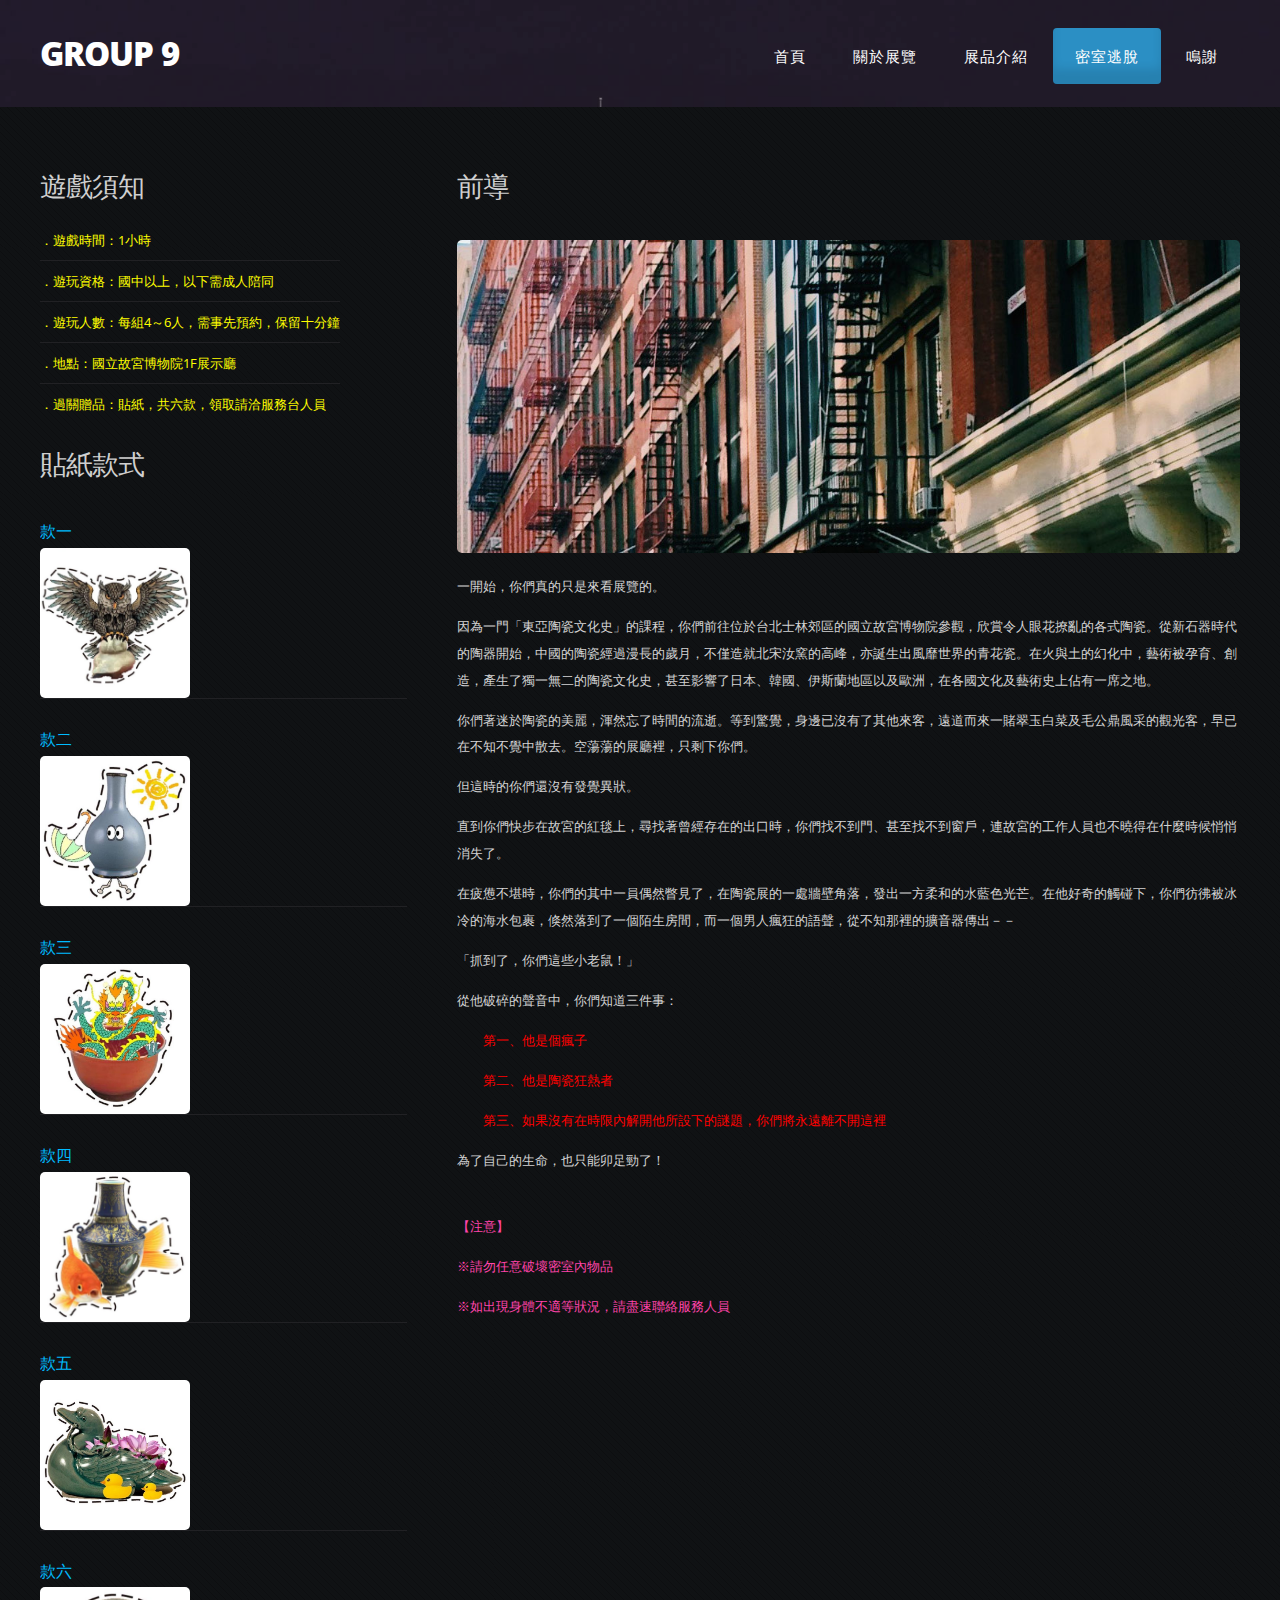
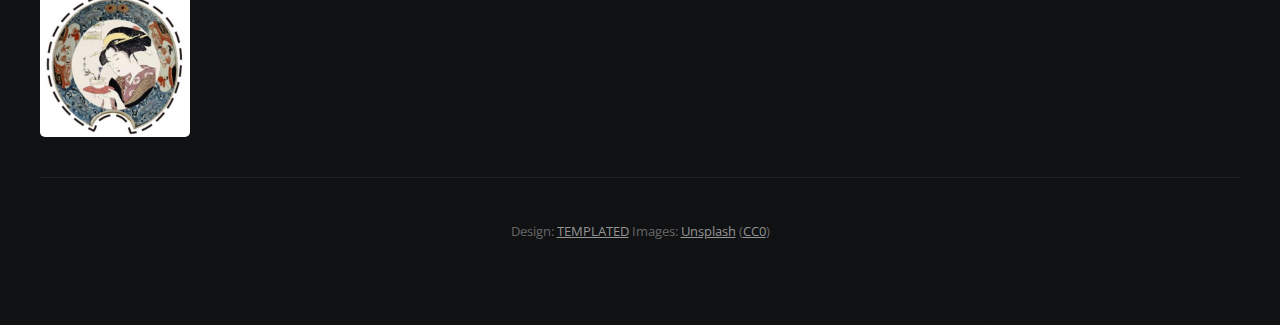
==== commit e0b7d012: "Add files via upload" ====
--- a/escape.html
+++ b/escape.html
@@ -72,18 +72,24 @@
                                     <li class="first">
                                         <p><font color="#00BBFF" size="3">款一</font></p>
                                         <img src="images/sticker1.jpg" alt="" width="150" height="150">
+                                    </li>
+                                    <li>
                                         <p><font color="#00BBFF" size="3">款二</font></p>
                                         <img src="images/sticker2.jpg" alt="" width="150" height="150">    
                                     </li>
                                     <li>
                                          <p><font color="#00BBFF" size="3">款三</font></p>
                                         <img src="images/sticker3.jpg" alt="" width="150" height="150">
+                                    </li>
+                                    <li>
                                          <p><font color="#00BBFF" size="3">款四</font></p>
                                         <img src="images/sticker4.jpg" alt="" width="150" height="150">
                                     </li>
                                     <li>
                                          <p><font color="#00BBFF" size="3">款五</font></p>
                                         <img src="images/sticker5.jpg" alt="" width="150" height="150">
+                                    </li>
+                                    <li>
                                          <p><font color="#00BBFF" size="3">款六</font></p>
                                         <img src="images/sticker6.jpg" alt="" width="150" height="150">
                                     </li>
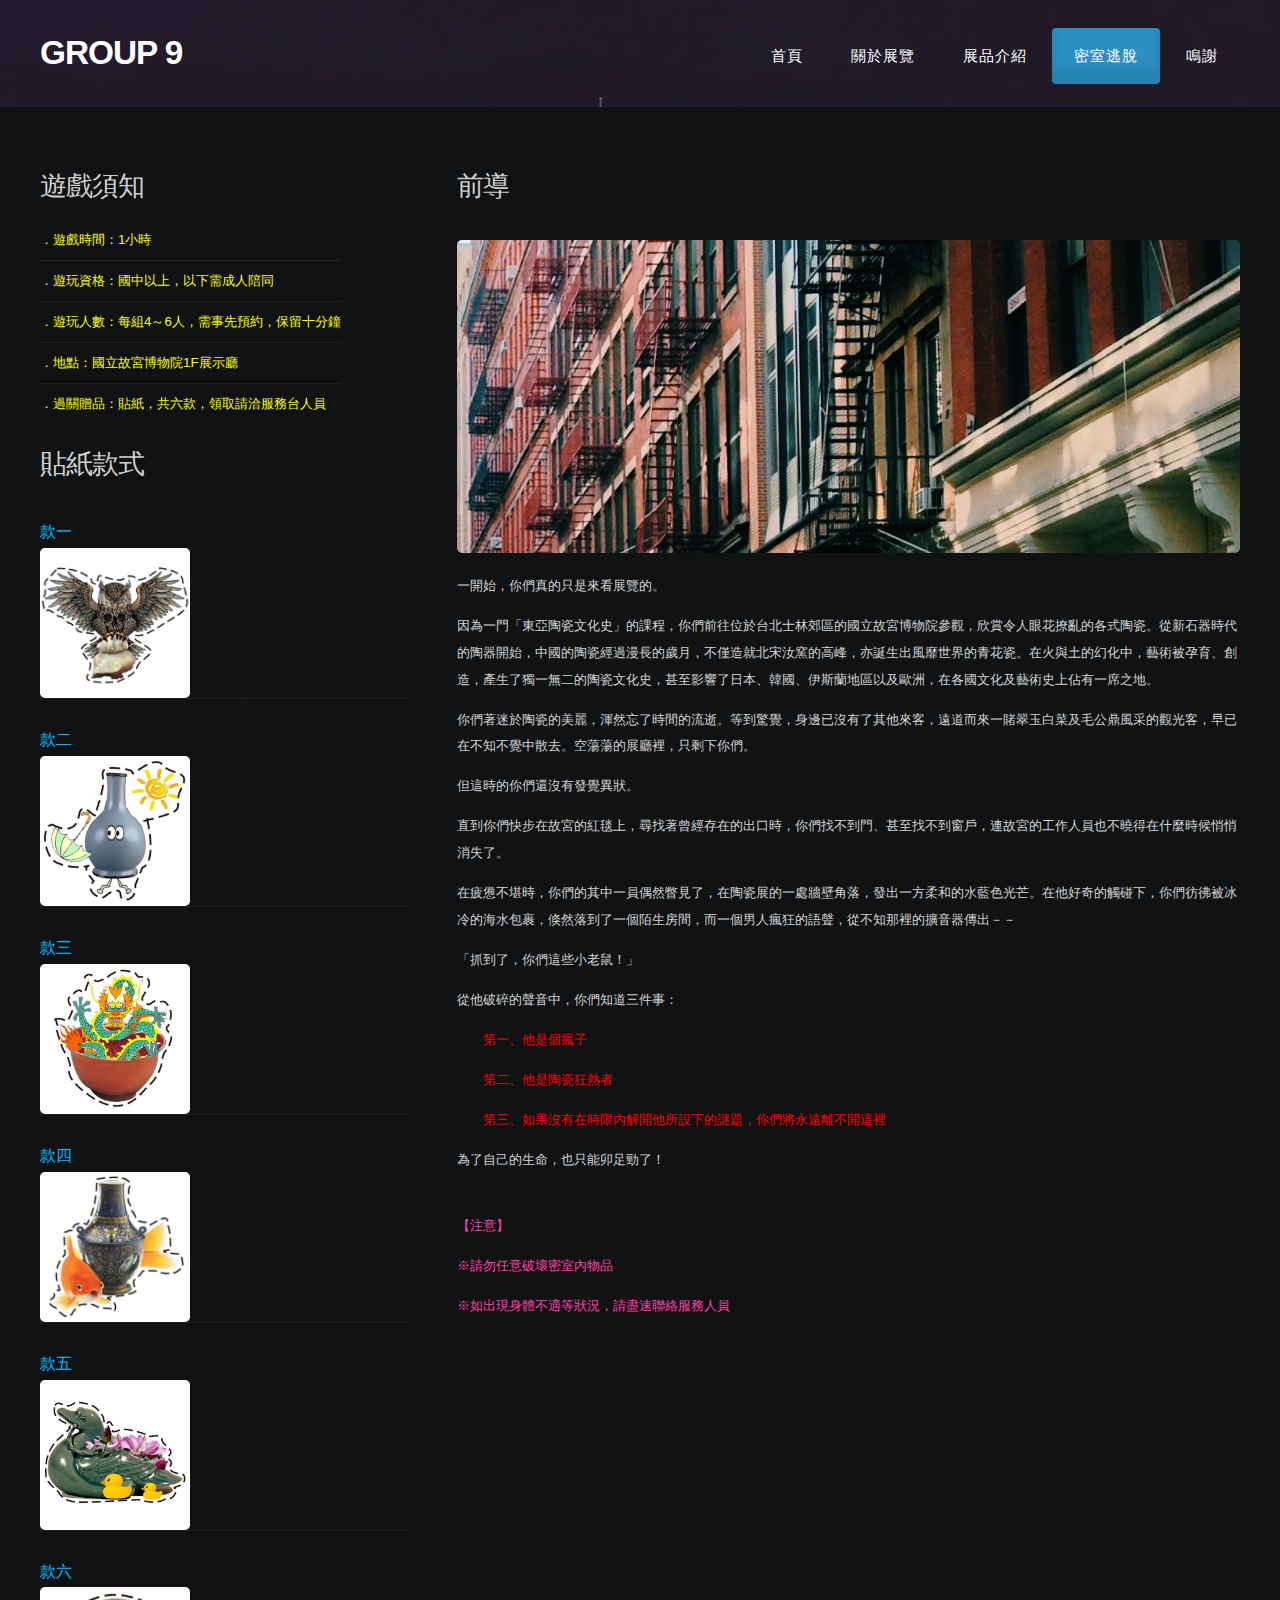
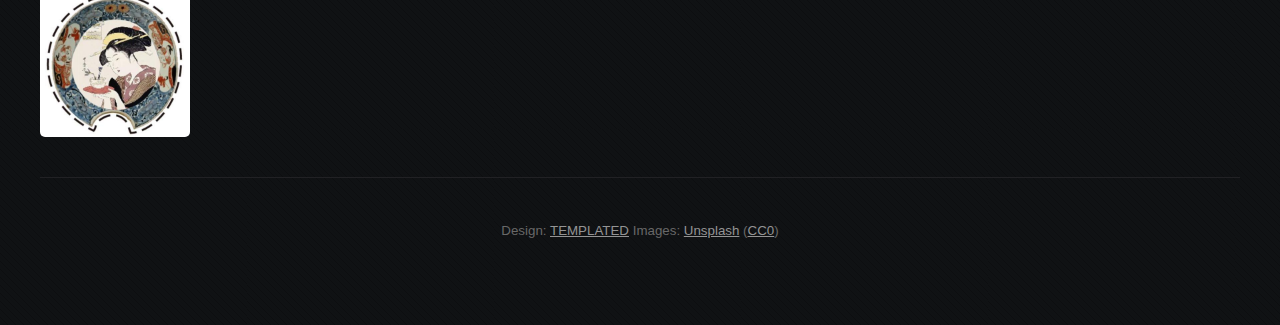
==== commit 59da8f84: "Add files via upload" ====
--- a/escape.html
+++ b/escape.html
@@ -10,9 +10,9 @@
 		<meta http-equiv="content-type" content="text/html; charset=utf-8" />
 		<meta name="description" content="" />
 		<meta name="keywords" content="" />
-		<link href="http://fonts.googleapis.com/css?family=Open+Sans:400,300,600,700,800" rel="stylesheet" type="text/css" />
+		<link href="css/unknown.css"/>
 		<!--[if lte IE 8]><script src="js/html5shiv.js"></script><![endif]-->
-        <script src="http://ajax.googleapis.com/ajax/libs/jquery/1.11.0/jquery.min.js"></script>
+        <script src="js/unknown.js"></script>
 		<script src="js/skel.min.js"></script>
 		<script src="js/skel-panels.min.js"></script>
 		<script src="js/init.js"></script>
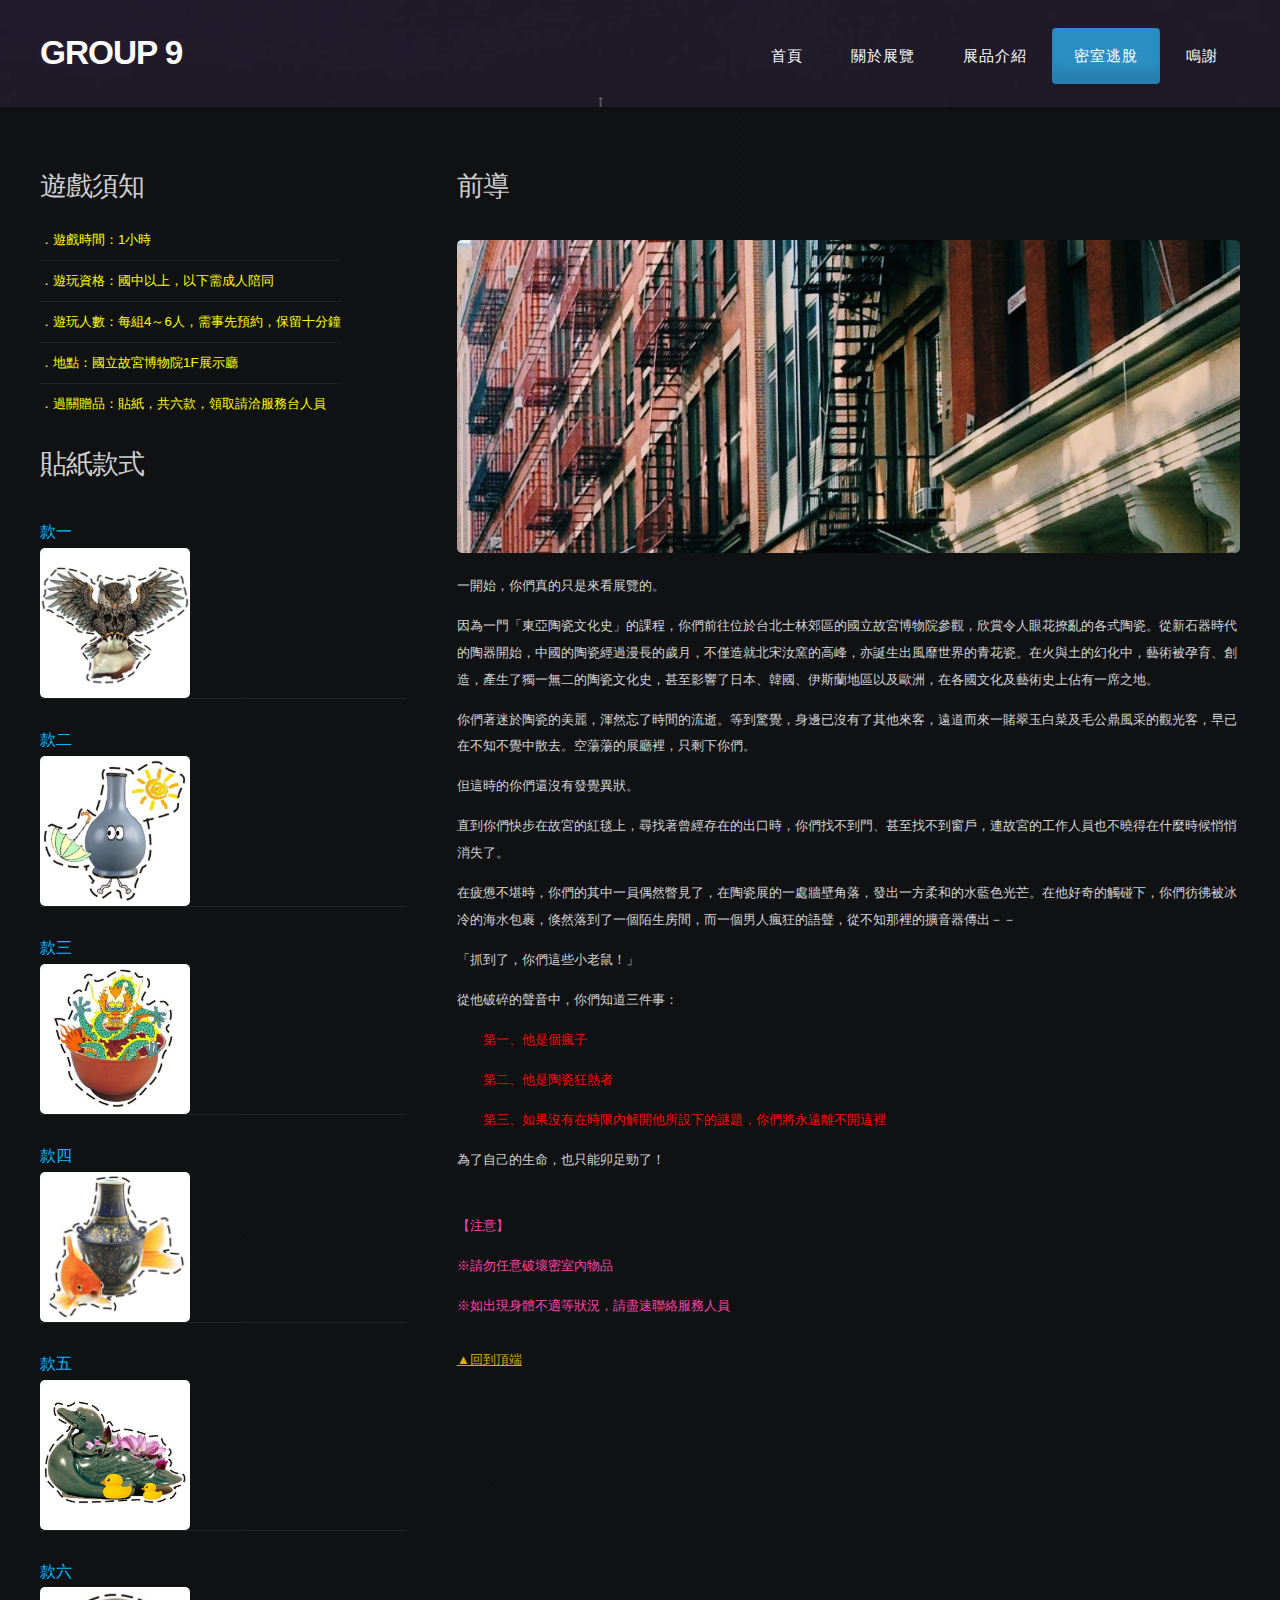
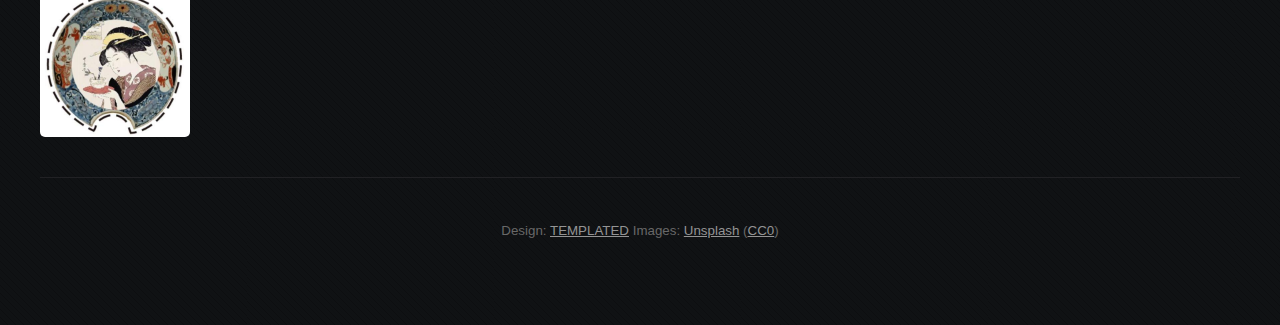
==== commit 3faaed39: "Add files via upload" ====
--- a/escape.html
+++ b/escape.html
@@ -16,6 +16,7 @@
 		<script src="js/skel.min.js"></script>
 		<script src="js/skel-panels.min.js"></script>
 		<script src="js/init.js"></script>
+        <script src="js/GoToHeader.js"></script>
 		<noscript>
 			<link rel="stylesheet" href="css/skel-noscript.css" />
 			<link rel="stylesheet" href="css/style.css" />
@@ -115,11 +116,13 @@
                                 <p><font color="red">　　第二、他是陶瓷狂熱者</font></p>
                                 <p><font color="red">　　第三、如果沒有在時限內解開他所設下的謎題，你們將永遠離不開這裡</font></p>
                                 <p><font color="#D3D3D3">為了自己的生命，也只能卯足勁了！</font></p>
-                                
-        <br>
-        <p><font color="#FF44AA">【注意】</font></p>
-        <p><font color="#FF44AA">※請勿任意破壞密室內物品</font></p>
-        <p><font color="#FF44AA">※如出現身體不適等狀況，請盡速聯絡服務人員</font></p>
+                                <br>
+                                <p><font color="#FF44AA">【注意】</font></p>
+                                <p><font color="#FF44AA">※請勿任意破壞密室內物品</font></p>
+                                <p><font color="#FF44AA">※如出現身體不適等狀況，請盡速聯絡服務人員</font></p>
+                                <br>
+                                <pre></pre >
+                                <a href="#header" class="abgne_gotoheader" style="color:#DDAA00">▲回到頂端</a>
                             </article>
                         </div>
                     
--- a/css/unknown.css
+++ b/css/unknown.css
@@ -0,0 +1,280 @@
+/* cyrillic-ext */
+@font-face {
+  font-family: 'Open Sans';
+  font-style: normal;
+  font-weight: 300;
+  src: local('Open Sans Light'), local('OpenSans-Light'), url(http://fonts.gstatic.com/s/opensans/v13/DXI1ORHCpsQm3Vp6mXoaTa-j2U0lmluP9RWlSytm3ho.woff2) format('woff2');
+  unicode-range: U+0460-052F, U+20B4, U+2DE0-2DFF, U+A640-A69F;
+}
+/* cyrillic */
+@font-face {
+  font-family: 'Open Sans';
+  font-style: normal;
+  font-weight: 300;
+  src: local('Open Sans Light'), local('OpenSans-Light'), url(http://fonts.gstatic.com/s/opensans/v13/DXI1ORHCpsQm3Vp6mXoaTZX5f-9o1vgP2EXwfjgl7AY.woff2) format('woff2');
+  unicode-range: U+0400-045F, U+0490-0491, U+04B0-04B1, U+2116;
+}
+/* greek-ext */
+@font-face {
+  font-family: 'Open Sans';
+  font-style: normal;
+  font-weight: 300;
+  src: local('Open Sans Light'), local('OpenSans-Light'), url(http://fonts.gstatic.com/s/opensans/v13/DXI1ORHCpsQm3Vp6mXoaTRWV49_lSm1NYrwo-zkhivY.woff2) format('woff2');
+  unicode-range: U+1F00-1FFF;
+}
+/* greek */
+@font-face {
+  font-family: 'Open Sans';
+  font-style: normal;
+  font-weight: 300;
+  src: local('Open Sans Light'), local('OpenSans-Light'), url(http://fonts.gstatic.com/s/opensans/v13/DXI1ORHCpsQm3Vp6mXoaTaaRobkAwv3vxw3jMhVENGA.woff2) format('woff2');
+  unicode-range: U+0370-03FF;
+}
+/* vietnamese */
+@font-face {
+  font-family: 'Open Sans';
+  font-style: normal;
+  font-weight: 300;
+  src: local('Open Sans Light'), local('OpenSans-Light'), url(http://fonts.gstatic.com/s/opensans/v13/DXI1ORHCpsQm3Vp6mXoaTf8zf_FOSsgRmwsS7Aa9k2w.woff2) format('woff2');
+  unicode-range: U+0102-0103, U+1EA0-1EF9, U+20AB;
+}
+/* latin-ext */
+@font-face {
+  font-family: 'Open Sans';
+  font-style: normal;
+  font-weight: 300;
+  src: local('Open Sans Light'), local('OpenSans-Light'), url(http://fonts.gstatic.com/s/opensans/v13/DXI1ORHCpsQm3Vp6mXoaTT0LW-43aMEzIO6XUTLjad8.woff2) format('woff2');
+  unicode-range: U+0100-024F, U+1E00-1EFF, U+20A0-20AB, U+20AD-20CF, U+2C60-2C7F, U+A720-A7FF;
+}
+/* latin */
+@font-face {
+  font-family: 'Open Sans';
+  font-style: normal;
+  font-weight: 300;
+  src: local('Open Sans Light'), local('OpenSans-Light'), url(http://fonts.gstatic.com/s/opensans/v13/DXI1ORHCpsQm3Vp6mXoaTegdm0LZdjqr5-oayXSOefg.woff2) format('woff2');
+  unicode-range: U+0000-00FF, U+0131, U+0152-0153, U+02C6, U+02DA, U+02DC, U+2000-206F, U+2074, U+20AC, U+2212, U+2215;
+}
+/* cyrillic-ext */
+@font-face {
+  font-family: 'Open Sans';
+  font-style: normal;
+  font-weight: 400;
+  src: local('Open Sans'), local('OpenSans'), url(http://fonts.gstatic.com/s/opensans/v13/K88pR3goAWT7BTt32Z01mxJtnKITppOI_IvcXXDNrsc.woff2) format('woff2');
+  unicode-range: U+0460-052F, U+20B4, U+2DE0-2DFF, U+A640-A69F;
+}
+/* cyrillic */
+@font-face {
+  font-family: 'Open Sans';
+  font-style: normal;
+  font-weight: 400;
+  src: local('Open Sans'), local('OpenSans'), url(http://fonts.gstatic.com/s/opensans/v13/RjgO7rYTmqiVp7vzi-Q5URJtnKITppOI_IvcXXDNrsc.woff2) format('woff2');
+  unicode-range: U+0400-045F, U+0490-0491, U+04B0-04B1, U+2116;
+}
+/* greek-ext */
+@font-face {
+  font-family: 'Open Sans';
+  font-style: normal;
+  font-weight: 400;
+  src: local('Open Sans'), local('OpenSans'), url(http://fonts.gstatic.com/s/opensans/v13/LWCjsQkB6EMdfHrEVqA1KRJtnKITppOI_IvcXXDNrsc.woff2) format('woff2');
+  unicode-range: U+1F00-1FFF;
+}
+/* greek */
+@font-face {
+  font-family: 'Open Sans';
+  font-style: normal;
+  font-weight: 400;
+  src: local('Open Sans'), local('OpenSans'), url(http://fonts.gstatic.com/s/opensans/v13/xozscpT2726on7jbcb_pAhJtnKITppOI_IvcXXDNrsc.woff2) format('woff2');
+  unicode-range: U+0370-03FF;
+}
+/* vietnamese */
+@font-face {
+  font-family: 'Open Sans';
+  font-style: normal;
+  font-weight: 400;
+  src: local('Open Sans'), local('OpenSans'), url(http://fonts.gstatic.com/s/opensans/v13/59ZRklaO5bWGqF5A9baEERJtnKITppOI_IvcXXDNrsc.woff2) format('woff2');
+  unicode-range: U+0102-0103, U+1EA0-1EF9, U+20AB;
+}
+/* latin-ext */
+@font-face {
+  font-family: 'Open Sans';
+  font-style: normal;
+  font-weight: 400;
+  src: local('Open Sans'), local('OpenSans'), url(http://fonts.gstatic.com/s/opensans/v13/u-WUoqrET9fUeobQW7jkRRJtnKITppOI_IvcXXDNrsc.woff2) format('woff2');
+  unicode-range: U+0100-024F, U+1E00-1EFF, U+20A0-20AB, U+20AD-20CF, U+2C60-2C7F, U+A720-A7FF;
+}
+/* latin */
+@font-face {
+  font-family: 'Open Sans';
+  font-style: normal;
+  font-weight: 400;
+  src: local('Open Sans'), local('OpenSans'), url(http://fonts.gstatic.com/s/opensans/v13/cJZKeOuBrn4kERxqtaUH3VtXRa8TVwTICgirnJhmVJw.woff2) format('woff2');
+  unicode-range: U+0000-00FF, U+0131, U+0152-0153, U+02C6, U+02DA, U+02DC, U+2000-206F, U+2074, U+20AC, U+2212, U+2215;
+}
+/* cyrillic-ext */
+@font-face {
+  font-family: 'Open Sans';
+  font-style: normal;
+  font-weight: 600;
+  src: local('Open Sans Semibold'), local('OpenSans-Semibold'), url(http://fonts.gstatic.com/s/opensans/v13/MTP_ySUJH_bn48VBG8sNSq-j2U0lmluP9RWlSytm3ho.woff2) format('woff2');
+  unicode-range: U+0460-052F, U+20B4, U+2DE0-2DFF, U+A640-A69F;
+}
+/* cyrillic */
+@font-face {
+  font-family: 'Open Sans';
+  font-style: normal;
+  font-weight: 600;
+  src: local('Open Sans Semibold'), local('OpenSans-Semibold'), url(http://fonts.gstatic.com/s/opensans/v13/MTP_ySUJH_bn48VBG8sNSpX5f-9o1vgP2EXwfjgl7AY.woff2) format('woff2');
+  unicode-range: U+0400-045F, U+0490-0491, U+04B0-04B1, U+2116;
+}
+/* greek-ext */
+@font-face {
+  font-family: 'Open Sans';
+  font-style: normal;
+  font-weight: 600;
+  src: local('Open Sans Semibold'), local('OpenSans-Semibold'), url(http://fonts.gstatic.com/s/opensans/v13/MTP_ySUJH_bn48VBG8sNShWV49_lSm1NYrwo-zkhivY.woff2) format('woff2');
+  unicode-range: U+1F00-1FFF;
+}
+/* greek */
+@font-face {
+  font-family: 'Open Sans';
+  font-style: normal;
+  font-weight: 600;
+  src: local('Open Sans Semibold'), local('OpenSans-Semibold'), url(http://fonts.gstatic.com/s/opensans/v13/MTP_ySUJH_bn48VBG8sNSqaRobkAwv3vxw3jMhVENGA.woff2) format('woff2');
+  unicode-range: U+0370-03FF;
+}
+/* vietnamese */
+@font-face {
+  font-family: 'Open Sans';
+  font-style: normal;
+  font-weight: 600;
+  src: local('Open Sans Semibold'), local('OpenSans-Semibold'), url(http://fonts.gstatic.com/s/opensans/v13/MTP_ySUJH_bn48VBG8sNSv8zf_FOSsgRmwsS7Aa9k2w.woff2) format('woff2');
+  unicode-range: U+0102-0103, U+1EA0-1EF9, U+20AB;
+}
+/* latin-ext */
+@font-face {
+  font-family: 'Open Sans';
+  font-style: normal;
+  font-weight: 600;
+  src: local('Open Sans Semibold'), local('OpenSans-Semibold'), url(http://fonts.gstatic.com/s/opensans/v13/MTP_ySUJH_bn48VBG8sNSj0LW-43aMEzIO6XUTLjad8.woff2) format('woff2');
+  unicode-range: U+0100-024F, U+1E00-1EFF, U+20A0-20AB, U+20AD-20CF, U+2C60-2C7F, U+A720-A7FF;
+}
+/* latin */
+@font-face {
+  font-family: 'Open Sans';
+  font-style: normal;
+  font-weight: 600;
+  src: local('Open Sans Semibold'), local('OpenSans-Semibold'), url(http://fonts.gstatic.com/s/opensans/v13/MTP_ySUJH_bn48VBG8sNSugdm0LZdjqr5-oayXSOefg.woff2) format('woff2');
+  unicode-range: U+0000-00FF, U+0131, U+0152-0153, U+02C6, U+02DA, U+02DC, U+2000-206F, U+2074, U+20AC, U+2212, U+2215;
+}
+/* cyrillic-ext */
+@font-face {
+  font-family: 'Open Sans';
+  font-style: normal;
+  font-weight: 700;
+  src: local('Open Sans Bold'), local('OpenSans-Bold'), url(http://fonts.gstatic.com/s/opensans/v13/k3k702ZOKiLJc3WVjuplzK-j2U0lmluP9RWlSytm3ho.woff2) format('woff2');
+  unicode-range: U+0460-052F, U+20B4, U+2DE0-2DFF, U+A640-A69F;
+}
+/* cyrillic */
+@font-face {
+  font-family: 'Open Sans';
+  font-style: normal;
+  font-weight: 700;
+  src: local('Open Sans Bold'), local('OpenSans-Bold'), url(http://fonts.gstatic.com/s/opensans/v13/k3k702ZOKiLJc3WVjuplzJX5f-9o1vgP2EXwfjgl7AY.woff2) format('woff2');
+  unicode-range: U+0400-045F, U+0490-0491, U+04B0-04B1, U+2116;
+}
+/* greek-ext */
+@font-face {
+  font-family: 'Open Sans';
+  font-style: normal;
+  font-weight: 700;
+  src: local('Open Sans Bold'), local('OpenSans-Bold'), url(http://fonts.gstatic.com/s/opensans/v13/k3k702ZOKiLJc3WVjuplzBWV49_lSm1NYrwo-zkhivY.woff2) format('woff2');
+  unicode-range: U+1F00-1FFF;
+}
+/* greek */
+@font-face {
+  font-family: 'Open Sans';
+  font-style: normal;
+  font-weight: 700;
+  src: local('Open Sans Bold'), local('OpenSans-Bold'), url(http://fonts.gstatic.com/s/opensans/v13/k3k702ZOKiLJc3WVjuplzKaRobkAwv3vxw3jMhVENGA.woff2) format('woff2');
+  unicode-range: U+0370-03FF;
+}
+/* vietnamese */
+@font-face {
+  font-family: 'Open Sans';
+  font-style: normal;
+  font-weight: 700;
+  src: local('Open Sans Bold'), local('OpenSans-Bold'), url(http://fonts.gstatic.com/s/opensans/v13/k3k702ZOKiLJc3WVjuplzP8zf_FOSsgRmwsS7Aa9k2w.woff2) format('woff2');
+  unicode-range: U+0102-0103, U+1EA0-1EF9, U+20AB;
+}
+/* latin-ext */
+@font-face {
+  font-family: 'Open Sans';
+  font-style: normal;
+  font-weight: 700;
+  src: local('Open Sans Bold'), local('OpenSans-Bold'), url(http://fonts.gstatic.com/s/opensans/v13/k3k702ZOKiLJc3WVjuplzD0LW-43aMEzIO6XUTLjad8.woff2) format('woff2');
+  unicode-range: U+0100-024F, U+1E00-1EFF, U+20A0-20AB, U+20AD-20CF, U+2C60-2C7F, U+A720-A7FF;
+}
+/* latin */
+@font-face {
+  font-family: 'Open Sans';
+  font-style: normal;
+  font-weight: 700;
+  src: local('Open Sans Bold'), local('OpenSans-Bold'), url(http://fonts.gstatic.com/s/opensans/v13/k3k702ZOKiLJc3WVjuplzOgdm0LZdjqr5-oayXSOefg.woff2) format('woff2');
+  unicode-range: U+0000-00FF, U+0131, U+0152-0153, U+02C6, U+02DA, U+02DC, U+2000-206F, U+2074, U+20AC, U+2212, U+2215;
+}
+/* cyrillic-ext */
+@font-face {
+  font-family: 'Open Sans';
+  font-style: normal;
+  font-weight: 800;
+  src: local('Open Sans Extrabold'), local('OpenSans-Extrabold'), url(http://fonts.gstatic.com/s/opensans/v13/EInbV5DfGHOiMmvb1Xr-hq-j2U0lmluP9RWlSytm3ho.woff2) format('woff2');
+  unicode-range: U+0460-052F, U+20B4, U+2DE0-2DFF, U+A640-A69F;
+}
+/* cyrillic */
+@font-face {
+  font-family: 'Open Sans';
+  font-style: normal;
+  font-weight: 800;
+  src: local('Open Sans Extrabold'), local('OpenSans-Extrabold'), url(http://fonts.gstatic.com/s/opensans/v13/EInbV5DfGHOiMmvb1Xr-hpX5f-9o1vgP2EXwfjgl7AY.woff2) format('woff2');
+  unicode-range: U+0400-045F, U+0490-0491, U+04B0-04B1, U+2116;
+}
+/* greek-ext */
+@font-face {
+  font-family: 'Open Sans';
+  font-style: normal;
+  font-weight: 800;
+  src: local('Open Sans Extrabold'), local('OpenSans-Extrabold'), url(http://fonts.gstatic.com/s/opensans/v13/EInbV5DfGHOiMmvb1Xr-hhWV49_lSm1NYrwo-zkhivY.woff2) format('woff2');
+  unicode-range: U+1F00-1FFF;
+}
+/* greek */
+@font-face {
+  font-family: 'Open Sans';
+  font-style: normal;
+  font-weight: 800;
+  src: local('Open Sans Extrabold'), local('OpenSans-Extrabold'), url(http://fonts.gstatic.com/s/opensans/v13/EInbV5DfGHOiMmvb1Xr-hqaRobkAwv3vxw3jMhVENGA.woff2) format('woff2');
+  unicode-range: U+0370-03FF;
+}
+/* vietnamese */
+@font-face {
+  font-family: 'Open Sans';
+  font-style: normal;
+  font-weight: 800;
+  src: local('Open Sans Extrabold'), local('OpenSans-Extrabold'), url(http://fonts.gstatic.com/s/opensans/v13/EInbV5DfGHOiMmvb1Xr-hv8zf_FOSsgRmwsS7Aa9k2w.woff2) format('woff2');
+  unicode-range: U+0102-0103, U+1EA0-1EF9, U+20AB;
+}
+/* latin-ext */
+@font-face {
+  font-family: 'Open Sans';
+  font-style: normal;
+  font-weight: 800;
+  src: local('Open Sans Extrabold'), local('OpenSans-Extrabold'), url(http://fonts.gstatic.com/s/opensans/v13/EInbV5DfGHOiMmvb1Xr-hj0LW-43aMEzIO6XUTLjad8.woff2) format('woff2');
+  unicode-range: U+0100-024F, U+1E00-1EFF, U+20A0-20AB, U+20AD-20CF, U+2C60-2C7F, U+A720-A7FF;
+}
+/* latin */
+@font-face {
+  font-family: 'Open Sans';
+  font-style: normal;
+  font-weight: 800;
+  src: local('Open Sans Extrabold'), local('OpenSans-Extrabold'), url(http://fonts.gstatic.com/s/opensans/v13/EInbV5DfGHOiMmvb1Xr-hugdm0LZdjqr5-oayXSOefg.woff2) format('woff2');
+  unicode-range: U+0000-00FF, U+0131, U+0152-0153, U+02C6, U+02DA, U+02DC, U+2000-206F, U+2074, U+20AC, U+2212, U+2215;
+}